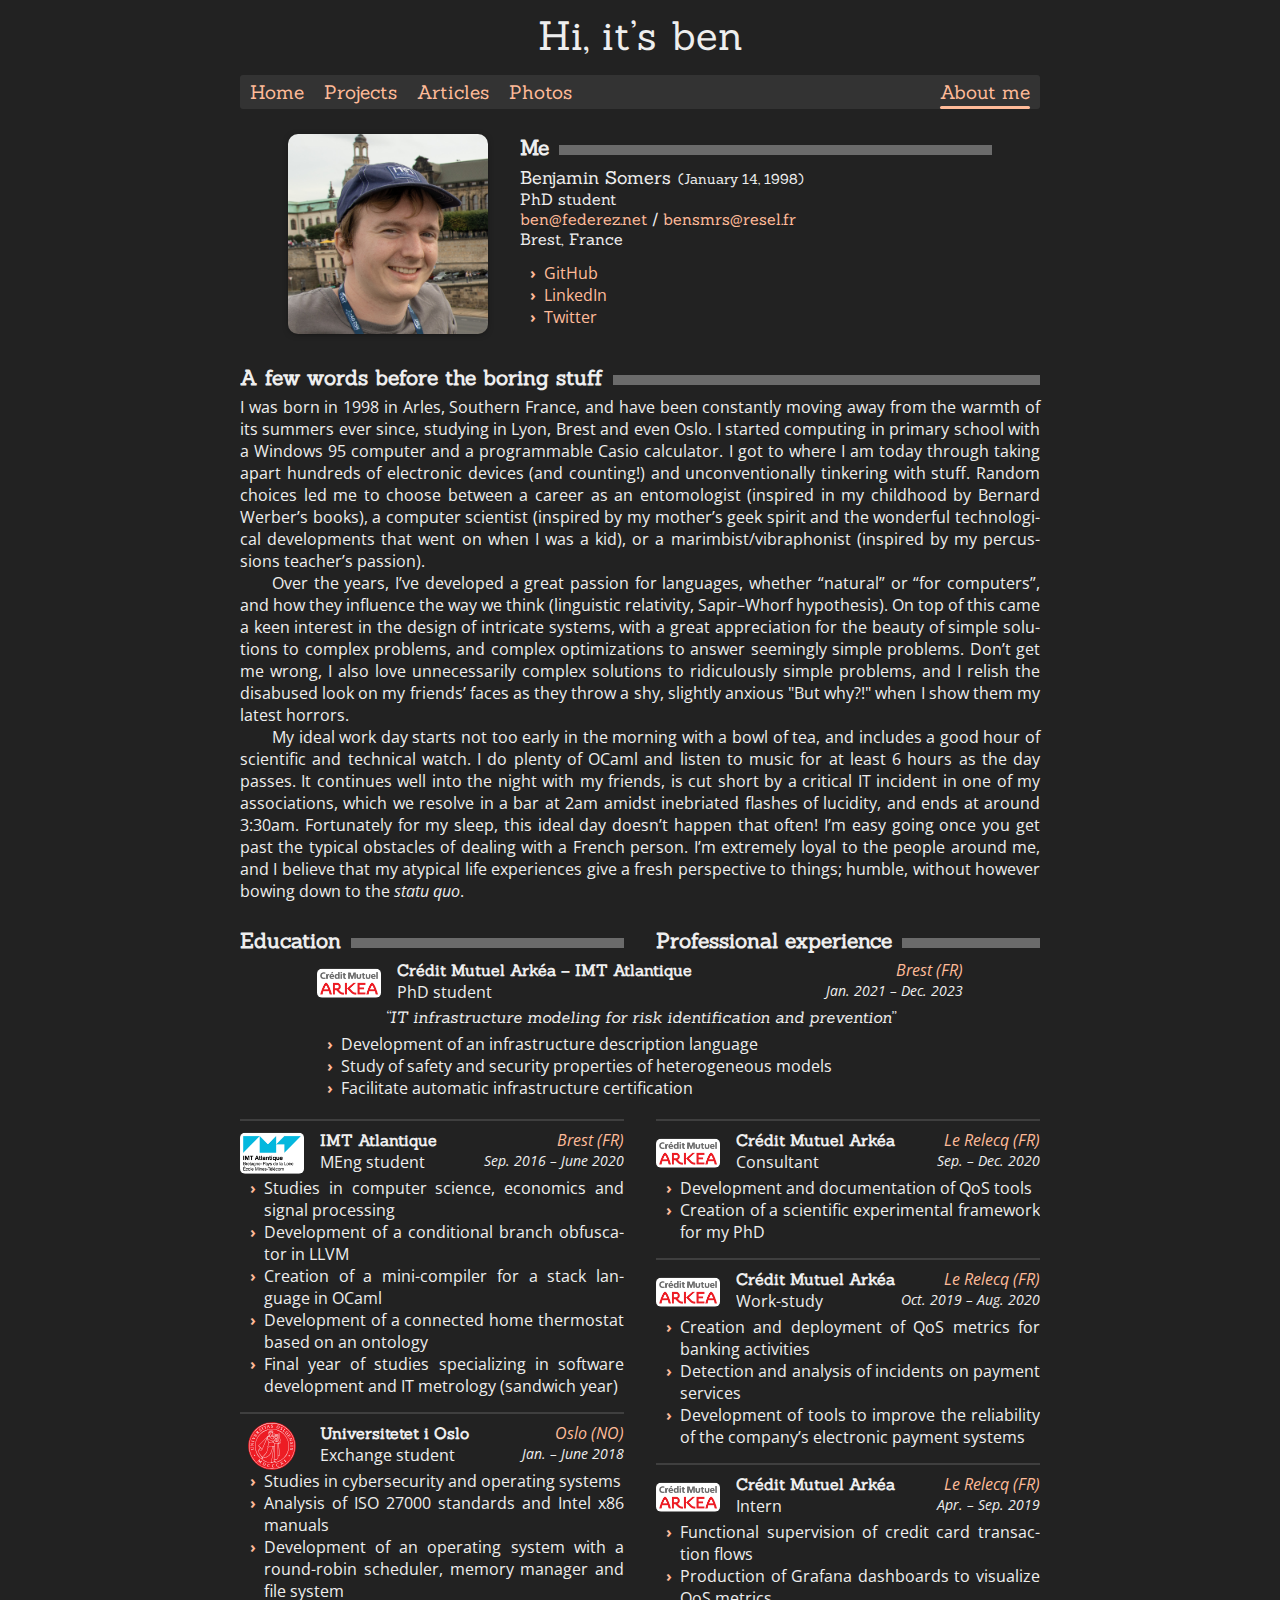
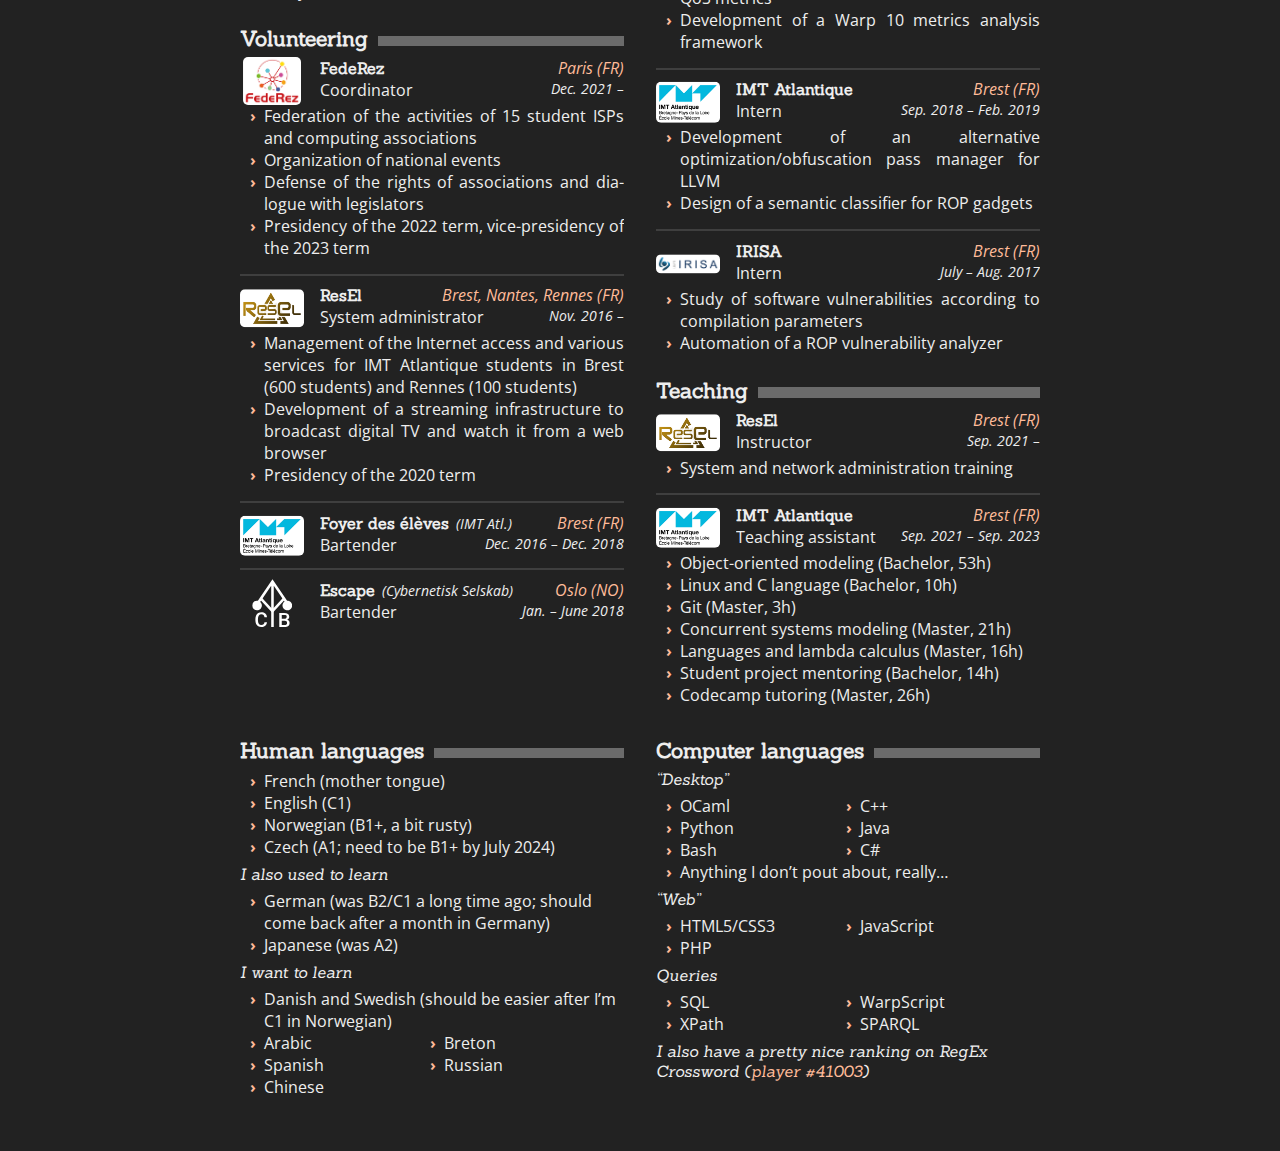
==== about.html @ 61d27380 "Initial commit" ====
<!doctype html>
<html lang="en">
<head>
<meta charset="UTF-8"><link rel="stylesheet" href="style.css">
<meta name="viewport" content="width=device-width, initial-scale=1.0, viewport-fit=cover">
</head>
<body tabindex="0">
<header class="morph-container" title="Hi, it’s Benjamin Somers">Hi, it’s <span class="morph"><span>b</span><span>B</span></span><span>en</span><span class="morph-appear"><span>jamin Somers</span></span></header>
<nav><a href="index.html">Home</a><div class="header-desc" id="header-desc-home"><div class="background"></div></div><a href="projects.html">Projects</a><div class="header-desc" id="header-desc-projects"><div class="background"><div id="header-desc-projects-background"></div><div id="header-desc-projects-background-2"></div></div><span class="seq-unblur"><span>Dark</span> <span>arts</span><span></span><span></span> <span>and</span> <span>crimes</span> <span>against</span> <span>common</span> <span>sense…</span></span></div><a href="articles.html">Articles</a><div class="header-desc" id="header-desc-articles"><div class="background"></div><span>Random </span><span class="blur">mostly-non-peer-reviewed</span><span> stuf</span><span class="kernminus">f</span></div><a href="photos.html">Photos</a><div class="header-desc" id="header-desc-photos"><div class="background"></div><span>I also like photography!</span><div></div><div></div><div></div></div><a class="current right">About me</a><div class="header-desc" id="header-desc-about"><svg height="50" class="curve curved-arrow" width="159"><path stroke-linecap="round" stroke-linejoin="round" d="M154.2,43c1.3-13.2-30.4-24.5-70.7-28.5s-62.8,1.1-80.2,3.1"></path><path stroke-linecap="round" stroke-linejoin="round" class="tip-1" d="M3.4,17.6l16.7,7.8"></path><path stroke-linecap="round" stroke-linejoin="round" class="tip-2" d="M3.4,17.5L17.5,5.3"></path></svg><svg width="90" height="59" class="curve curved-focus"><path class="b" d="m46.91,6.9C-13-5.41-3.61,47.56,24.41,53.75s69.18-3.21,62.05-28.49S41.66-1.23,23.3,7.16"></path></svg></div></nav>
<section class="me"><img src="photos/me.jpg"><div><h1>Me</h1><span class="name">Benjamin Somers</span><span class="dob">January 14, 1998</span><div>PhD student</div><span><a href="mailto:ben@federez.net">ben@federez.net</a> / <a href="mailto:bensmrs@resel.fr">bensmrs@resel.fr</a></span><div>Brest, France</div><ul><li><a href="https://github.com/bensmrs">GitHub</a></li><li><a href="https://www.linkedin.com/in/bensmrs/">LinkedIn</a></li><li><a href="https://twitter.com/ben_smrs">Twitter</a></li></ul></div></section>
<section><h1>A few words before the boring stuff</h1><p>I was born in 1998 in Arles, Southern France, and have been constantly moving away from the warmth of its summers ever since, studying in Lyon, Brest and even Oslo. I started computing in primary school with a Windows 95 computer and a programmable Casio calculator. I got to where I am today through taking apart hundreds of electronic devices (and counting!) and unconventionally tinkering with stuff. Random choices led me to choose between a career as an entomologist (inspired in my childhood by Bernard Werber’s books), a computer scientist (inspired by my mother’s geek spirit and the wonderful technological developments that went on when I was a kid), or a marimbist/vibraphonist (inspired by my percussions teacher’s passion).</p><p>Over the years, I’ve developed a great passion for languages, whether “natural” or “for computers”, and how they influence the way we think (linguistic relativity, Sapir–Whorf hypothesis). On top of this came a keen interest in the design of intricate systems, with a great appreciation for the beauty of simple solutions to complex problems, and complex optimizations to answer seemingly simple problems. Don’t get me wrong, I also love unnecessarily complex solutions to ridiculously simple problems, and I relish the disabused look on my friends’ faces as they throw a shy, slightly anxious "But why?!" when I show them my latest horrors.</p><p>My ideal work day starts not too early in the morning with a bowl of tea, and includes a good hour of scientific and technical watch. I do plenty of OCaml and listen to music for at least 6 hours as the day passes. It continues well into the night with my friends, is cut short by a critical IT incident in one of my associations, which we resolve in a bar at 2am amidst inebriated flashes of lucidity, and ends at around 3:30am. Fortunately for my sleep, this ideal day doesn’t happen that often! I’m easy going once you get past the typical obstacles of dealing with a French person. I’m extremely loyal to the people around me, and I believe that my atypical life experiences give a fresh perspective to things; humble, without however bowing down to the <i>statu quo</i>.</p></section>
<section class="split"><section><h1>Education</h1><div class="cvitem twocols" style="--height: 151px;--med-height: 140px;--small-height: 129px;"><img src="images/arkea.png"><div class="position"><span class="company">Crédit Mutuel Arkéa – IMT Atlantique</span><span class="title">PhD student</span></div><div class="situation"><span class="location mask">Brest (FR)</span><div class="period">Jan. 2021 – Dec. 2023</div></div><h3>“IT infrastructure modeling for risk identification and prevention”</h3><ul><li>Development of an infrastructure description language</li><li>Study of safety and security properties of heterogeneous models</li><li>Facilitate automatic infrastructure certification</li></ul></div><div class="cvitem"><img src="images/imt-atlantique.png"><div class="position"><span class="company">IMT Atlantique</span><span class="title">MEng student</span></div><div class="situation"><span class="location">Brest (FR)</span><div class="period">Sep. 2016 – June 2020</div></div><ul><li>Studies in computer science, economics and signal processing</li><li>Development of a conditional branch obfuscator in LLVM</li><li>Creation of a mini-compiler for a stack language in OCaml</li><li>Development of a connected home thermostat based on an ontology</li><li>Final year of studies specializing in software development and IT metrology (sandwich year)</li></ul></div><div class="cvitem"><img src="images/uio.svg"><div class="position"><span class="company">Universitetet i Oslo</span><span class="title">Exchange student</span></div><div class="situation"><span class="location">Oslo (NO)</span><div class="period">Jan. – June 2018</div></div><ul><li>Studies in cybersecurity and operating systems</li><li>Analysis of ISO&nbsp;27000 standards and Intel x86 manuals</li><li>Development of an operating system with a round-robin scheduler, memory manager and file system</li></ul></div></section><section class="right"><h1>Professional experience</h1><div style="--skip: 151px;--med-skip: 140px;--small-skip: 129px;" class="cvitem skip"></div><div class="cvitem"><img src="images/arkea.png"><div class="position"><span class="company">Crédit Mutuel Arkéa</span><span class="title">Consultant</span></div><div class="situation"><span class="location">Le Relecq (FR)</span><div class="period">Sep. – Dec. 2020</div></div><ul><li>Development and documentation of QoS tools</li><li>Creation of a scientific experimental framework for my PhD</li></ul></div><div class="cvitem"><img src="images/arkea.png"><div class="position"><span class="company">Crédit Mutuel Arkéa</span><span class="title">Work-study</span></div><div class="situation"><span class="location">Le Relecq (FR)</span><div class="period">Oct. 2019 – Aug. 2020</div></div><ul><li>Creation and deployment of QoS metrics for banking activities</li><li>Detection and analysis of incidents on payment services</li><li>Development of tools to improve the reliability of the company’s electronic payment systems</li></ul></div><div class="cvitem"><img src="images/arkea.png"><div class="position"><span class="company">Crédit Mutuel Arkéa</span><span class="title">Intern</span></div><div class="situation"><span class="location">Le Relecq (FR)</span><div class="period">Apr. – Sep. 2019</div></div><ul><li>Functional supervision of credit card transaction flows</li><li>Production of Grafana dashboards to visualize QoS metrics</li><li>Development of a Warp 10 metrics analysis framework</li></ul></div><div class="cvitem"><img src="images/imt-atlantique.png"><div class="position"><span class="company">IMT Atlantique</span><span class="title">Intern</span></div><div class="situation"><span class="location">Brest (FR)</span><div class="period">Sep. 2018 – Feb. 2019</div></div><ul><li>Development of an alternative optimization/obfuscation pass manager for LLVM</li><li>Design of a semantic classifier for ROP gadgets</li></ul></div><div class="cvitem"><img src="images/irisa.png"><div class="position"><span class="company">IRISA</span><span class="title">Intern</span></div><div class="situation"><span class="location">Brest (FR)</span><div class="period">July – Aug. 2017</div></div><ul><li>Study of software vulnerabilities according to compilation parameters</li><li>Automation of a ROP vulnerability analyzer</li></ul></div></section><section><h1>Volunteering</h1><div class="cvitem"><img src="images/federez.png"><div class="position"><span class="company">FedeRez</span><span class="title">Coordinator</span></div><div class="situation"><span class="location">Paris (FR)</span><div class="period">Dec. 2021 –</div></div><ul><li>Federation of the activities of 15 student ISPs and computing associations</li><li>Organization of national events</li><li>Defense of the rights of associations and dialogue with legislators</li><li>Presidency of the 2022 term, vice-presidency of the 2023 term</li></ul></div><div class="cvitem"><img src="images/resel.png"><div class="position"><span class="company">ResEl</span><span class="title">System administrator</span></div><div class="situation"><span class="location">Brest, Nantes, Rennes (FR)</span><div class="period">Nov. 2016 –</div></div><ul><li>Management of the Internet access and various services for IMT Atlantique students in Brest (600 students) and Rennes (100 students)</li><li>Development of a streaming infrastructure to broadcast digital TV and watch it from a web browser</li><li>Presidency of the 2020 term</li></ul></div><div class="cvitem"><img src="images/imt-atlantique.png"><div class="position"><span class="company">Foyer des élèves</span><span class="subcompany">IMT Atl.</span><span class="title">Bartender</span></div><div class="situation"><span class="location">Brest (FR)</span><div class="period">Dec. 2016 – Dec. 2018</div></div></div><div class="cvitem"><img src="images/cyb.svg"><div class="position"><span class="company">Escape</span><span class="subcompany">Cybernetisk Selskab</span><span class="title">Bartender</span></div><div class="situation"><span class="location">Oslo (NO)</span><div class="period">Jan. – June 2018</div></div></div></section><section class="right"><h1>Teaching</h1><div class="cvitem"><img src="images/resel.png"><div class="position"><span class="company">ResEl</span><span class="title">Instructor</span></div><div class="situation"><span class="location">Brest (FR)</span><div class="period">Sep. 2021 –</div></div><ul><li>System and network administration training</li></ul></div><div class="cvitem"><img src="images/imt-atlantique.png"><div class="position"><span class="company">IMT Atlantique</span><span class="title">Teaching assistant</span></div><div class="situation"><span class="location">Brest (FR)</span><div class="period">Sep. 2021 – Sep. 2023</div></div><ul><li>Object-oriented modeling (Bachelor, 53h)</li><li>Linux and C language (Bachelor, 10h)</li><li>Git (Master, 3h)</li><li>Concurrent systems modeling (Master, 21h)</li><li>Languages and lambda calculus (Master, 16h)</li><li>Student project mentoring (Bachelor, 14h)</li><li>Codecamp tutoring (Master, 26h)</li></ul></div></section></section>
<section class="split"><section><h1>Human languages</h1><ul><li>French (mother tongue)</li><li>English (C1)</li><li>Norwegian (B1+, a bit rusty)</li><li>Czech (A1; need to be B1+ by July 2024)</li></ul><h3>I also used to learn</h3><ul><li>German (was B2/C1 a long time ago; should come back after a month in Germany)</li><li>Japanese (was A2)</li></ul><h3>I want to learn</h3><ul><li>Danish and Swedish (should be easier after I’m C1 in Norwegian)</li><li class="half">Arabic</li><li class="half">Breton</li><li class="half">Spanish</li><li class="half">Russian</li><li class="half">Chinese</li></ul></section><section class="right"><h1>Computer languages</h1><h3>“Desktop”</h3><ul><li class="half">OCaml</li><li class="half">C++</li><li class="half">Python</li><li class="half">Java</li><li class="half">Bash</li><li class="half">C#</li><li>Anything I don’t pout about, really…</li></ul><h3>“Web”</h3><ul><li class="half">HTML5/CSS3</li><li class="half">JavaScript</li><li class="half">PHP</li></ul><h3>Queries</h3><ul><li class="half">SQL</li><li class="half">WarpScript</li><li class="half">XPath</li><li class="half">SPARQL</li></ul><h3>I also have a pretty nice ranking on RegEx Crossword (<a href="https://regexcrossword.com/players/41003">player #41003</a>)</h3></section></section>
<svg id="filters" height="0"><defs><filter id="morph"><feColorMatrix in="SourceGraphic" type="matrix" values="1 0 0 0 0 0 1 0 0 0 0 0 1 0 0 0 0 0 5 -2" /></filter><filter id="morph-2"><feColorMatrix in="SourceGraphic" type="matrix" values="1 0 0 0 0 0 1 0 0 0 0 0 1 0 0 0 0 0 4 -2.5" /></filter><filter id="displacement"><feTurbulence type="turbulence" baseFrequency="0.05" numOctaves="2" result="turbulence" seed="0" /><feDisplacementMap in2="turbulence" in="SourceGraphic" scale="50" xChannelSelector="R" yChannelSelector="G" /></filter><filter id="noise"><feTurbulence type="fractalNoise" baseFrequency=".5" numOctaves="5" stitchTiles="stitch" /></filter></defs></svg>
</body>
</html>
---- style.css ----
@import url('https://fonts.googleapis.com/css2?family=Concert+One&family=Courier+Prime&family=Josefin+Slab&family=Open+Sans:ital,wght@0,400;0,700;1,400&family=Sanchez:ital@0;1&display=swap');

body {
  background: #222;
  color: #eee;
  padding: 0;
  margin: 0;
  --link-color: #fb9;
  --hover-link-color: #fcb;
  --accent-1: #1e3244;
  --accent-2: #1b2b22;
  --accent-3: #2d2424;
  --px: 1px;
  --mono: Courier Prime;
  --sans: Open Sans;
  --serif: Sanchez;
  font-family: var(--sans);
}
header {
  font-family: var(--serif);
  font-size: 2.5rem;
  text-align: center;
  padding: 10px 0;
  height: 55px;
  overflow: hidden;
  position: relative;
  z-index: 2;
  animation: fix-z 0s 1s forwards;
  background: #222;
}
body > * {
  width: 800px;
  margin-left: calc(50% - 400px);
}
nav a {
  display: inline-block;
  font-size: 1.2rem;
  padding: 5px 10px;
  border-radius: 3px;
  transition: .2s ease;
  transition-property: background, box-shadow, color;
}
nav {
  background: #333;
  border-radius: 3px;
  font-family: var(--serif);
}
.right {
  float: right !important;
}
nav a:hover {
  background: #444;
  box-shadow: 0 2px 8px -4px #000;
  text-decoration: none;
}
.morph {
  position: relative;
  animation: .4s morph;
}
.morph > :not(:last-child) {
  position: absolute;
  text-align: right;
  width: 100%;
}
.morph > :not(:first-child) {
  opacity: 0;
  filter: blur(5px);
}
.morph-container .morph-appear {
  display: inline-block;
  max-width: 0px;
  white-space: nowrap;
  animation: .4s morph;
}
.morph-container:hover .morph {
  animation-name: remorph;
}
.morph-container:hover .morph > :first-child {
  opacity: 0;
  filter: blur(5px);
}
.morph-container * {
  transition: .4s linear;
  transition-property: filter, max-width, opacity;
}
.morph-container:hover .morph > :not(:first-child) {
  opacity: 1;
  filter: none;
}
.morph-container:hover .morph-appear > * {
  opacity: 1;
  filter: none;
}
.morph-container .morph-appear > * {
  opacity: 0;
  filter: blur(5px);
}
.morph-container:hover .morph-appear {
  max-width: 100%;
  animation-name: remorph;
}
nav a.current::after {
  content: "";
  width: calc(100% - 20px);
  height: 3px;
  background: var(--link-color);
  display: block;
  position: absolute;
  left: 10px;
  border-radius: 2px;
  bottom: 0;
  transition: all .2s ease;
}
nav a.current {
  position: relative;
  pointer-events: none;
}
nav a.current:hover::after {
  background: var(--hover-link-color);
}
nav .header-desc {
  position: absolute;
  height: 70px;
  width: 800px;
  background: #222;
  top: 0;
  opacity: 0;
  font-size: 1.4rem;
  text-align: center;
  transition: all .5s ease;
  pointer-events: none;
  line-height: 70px;
  overflow: hidden;
  padding: 0 15px;
  box-sizing: border-box;
}
nav a:hover + .header-desc {
  opacity: 1;
}
.seq-unblur {
  animation: 2s morph;
}
.seq-unblur > * {
  animation: unblur .6s ease forwards;
  filter: blur(8px);
}
.seq-unblur > :nth-child(2) {
  animation-delay: .2s;
}
.seq-unblur > :nth-child(3) {
  animation-delay: .4s;
}
.seq-unblur > :nth-child(4) {
  animation-delay: .6s;
}
.seq-unblur > :nth-child(5) {
  animation-delay: .8s;
}
.seq-unblur > :nth-child(6) {
  animation-delay: 1s;
}
.seq-unblur > :nth-child(7) {
  animation-delay: 1.2s;
}
.seq-unblur > :nth-child(8) {
  animation-delay: 1.4s;
}
.seq-unblur > :nth-child(9) {
  animation-delay: 1.6s;
}
.seq-unblur > :nth-child(10) {
  animation-delay: 1.8s;
}
.seq-unblur > :nth-child(11) {
  animation-delay: 2s;
}
.seq-unblur > :nth-child(12) {
  animation-delay: 2.2s;
}
.seq-unblur > :nth-child(13) {
  animation-delay: 2.4s;
}
.seq-unblur > :nth-child(14) {
  animation-delay: 2.6s;
}
.seq-unblur > :nth-child(15) {
  animation-delay: 2.8s;
}
.seq-unblur > :nth-child(16) {
  animation-delay: 3s;
}
nav a:not(:hover) + .header-desc * {
  animation: none;
  opacity: 0;
}
.background {
  height: 100%;
  width: 100%;
  position: absolute;
  left: 0;
}
#header-desc-projects > .background > * {
  height: 2000px;
  position: absolute;
}
#header-desc-projects-background {
  background: url(images/perlin.svg);
  animation: slide 30s linear infinite;
  width: 800px;
}
#header-desc-projects-background-2 {
  background: url(images/perlin-2.svg);
  animation: slide-2 25s linear infinite;
  width: 1100px;
  mix-blend-mode: color-dodge;
}
#header-desc-projects .background {
  opacity: .1;
  overflow: hidden;
  filter: url(#morph-2);
}
#header-desc-photos {
  font-family: Concert One;
  font-size: 2.2rem;
  color: #fff;
}
#header-desc-photos > .background {
  background: linear-gradient(45deg,#f57,#68f,#f57);
  width: 100%;
  height: 100%;
  display: block;
  position: absolute;
  mix-blend-mode: multiply;
}
#header-desc-photos > div:not(:first-child) {
  animation: blob 15s ease-in-out infinite alternate;
  position: absolute;
}
#header-desc-photos > div:nth-of-type(2) {
  background:#ff7945;
  width:80px;
  height:80px;
  top:-5px;
  left:230px;
  mix-blend-mode: plus-lighter;
  animation-duration: 20s;
}
#header-desc-photos > div:nth-of-type(3) {
  background:#8c0e52;
  width:80px;
  height:60px;
  top:8px;
  left:302px;
  mix-blend-mode: color;
}
#header-desc-photos > div:nth-of-type(4) {
  background:#ff9494;
  width:210px;
  height:100px;
  top:-11px;
  left:378px;
  mix-blend-mode: difference;
  animation-duration: 18s;
}
#header-desc-projects {
  transition-duration: 1s;
}
#header-desc-home {
  background: none;
}
#header-desc-home > .background {
  width: 30px;
  height: 160px;
  background: #ff006075;
  filter: url(#displacement);
  margin: -80px;
  transition: none;
  mix-blend-mode: multiply;
  opacity: 1;
}
nav a:hover + #header-desc-home > .background {
  width: 900px;
  transition: all 10s linear;
}
#header-desc-about {
  background: none;
}
.curve * {
  stroke-width: 5;
  stroke: var(--link-color);
  fill: none;
  stroke-dasharray: 400;
  stroke-dashoffset: 400;
  animation: draw-curve 1.5s ease-out forwards;
}
.curve .tip-1 {
  animation-delay: .5s;
}
.curve .tip-2 {
  animation-delay: .7s;
}
#header-desc-about .curved-arrow {
  position: absolute;
  top: 23px;
  right: 50px;
}
nav a:not(:hover) + #header-desc-about > curve {
  animation: none;
}
#header-desc-about .curved-focus {
  position: absolute;
  top: 8px;
  right: 288px;
}
#header-desc-about .curved-focus * {
  animation-delay: .95s;
}
h2 {
  font-size: 1.05rem;
  font-style: italic;
  padding-bottom: 2px;
}
section > aside {
  width: calc(29% - 1em);
  position: absolute;
  right: 0;
  border-left: 1px dashed #eee;
  padding: 1ex 0 1ex 1em;
  top: 50%;
  transform: translateY(-50%);
}
section {
  position: relative;
  margin-top: 25px;
  margin-bottom: 25px;
}
section > aside ~ * {
  width: calc(71% - 1em);
}
ul {
  margin: .7ex 0;
  padding: 0 0 0 1.5em;
  overflow: auto;
}
::marker {
  content: "›  ";
  margin-right: 21px;
  color: var(--link-color);
  font-weight: 700;
}
a {
  color: var(--link-color);
  text-decoration: none;
}
a:hover {
  color: var(--hover-link-color);
  text-decoration: underline;
}
p {
  margin: 0;
  hyphens: auto;
  -webkit-hyphens: auto;
  hyphenate-limit-lines: 2;
  -webkit-hyphenate-limit-lines: 2;
  hyphenate-limit-chars: 6 3 2;
  text-align: justify;
}
#header-desc-articles .background {
  filter: url(#noise);
  mix-blend-mode: multiply;
}
#header-desc-articles {
  font-family: Josefin Slab;
  font-size: 2rem;
  background: linear-gradient(to right, #fff2 1px, transparent 1px) center/20px, linear-gradient(to bottom, #fff2 1px, transparent 1px) center/auto 20px, #04435f;
}
#header-desc-articles > span {
  top: 3px;
  position: relative;
}
.kernminus {
  margin-left: -2px;
}
#header-desc-articles .blur {
  animation: blur 1s ease infinite alternate;
}
h1, h2, h3 {
  font-family: var(--serif);
  margin: 0;
}
h1 {
  font-size: 1.3rem;
  overflow: hidden;
  position: relative;
  margin-bottom: 5px;
  text-align: left;
}
h1::after {
  content: "";
  height: 1ex;
  width: 100%;
  background: #fff5;
  display: inline-block;
  position: absolute;
  bottom: 6px;
  margin-left: .5em;
}
body > section.wide {
  margin: 0;
  width: calc(1000 * var(--px));
  padding: calc(20 * var(--px)) calc(50% - 500 * var(--px));
}
.photo img {
  max-width: 100%;
  max-height: 100%;
}
.photo {
  margin: calc(5 * var(--px));
  border: calc(10 * var(--px)) solid #0004;
  box-sizing: border-box;
  display: inline-block;
  position: relative;
  --spx: calc(.5 * var(--px));
}
.photos {
  margin: 0px calc(-5 * var(--px));
  text-align: center;
  font-size: 0;
  overflow: auto;
}
.left {
  float: left;
}
.photos.layout-32o32-32 > *, .photos.layout-32-32o32 > * {
  height: calc(221 * var(--px));
}
.photos.layout-32o32-32 > :nth-child(2), .photos.layout-32-32o32 > :nth-child(1) {
  height: calc(452 * var(--px));
}
.photos.layout-23-11o32-23 > * {
  height: calc(505 * var(--px));
}
.photos.layout-23-11o32-23 > :nth-child(2) {
  height: calc(293 * var(--px));
  float: none;
}
.photos.layout-23-11o32-23 > :nth-child(4) {
  height: auto;
  width: calc(293 * var(--px));
  float: none;
}
.photos.layout-32-11 > *, .photos.layout-11-32 > * {
  height: calc(400 * var(--px));
}
.photos.layout-32-32 > * {
  height: calc(336 * var(--px));
}
.photos > :nth-child(1) {
  float: left;
}
.photos > :nth-child(2) {
  float: right;
}
.photos.layout-23-11o32-23 > :nth-child(3) {
  float: right;
}
.photos.layout-23-32o32 > :nth-child(1), .photos.layout-32o32-23 > :nth-child(2) {
  height: calc(706 * var(--px));
}
.photos.layout-23-32o32 > *, .photos.layout-32o32-23 > * {
  height: calc(348 * var(--px));
}
.photos.layout-23-32o32 > :nth-child(3) {
  float: right;
}
.photos.layout-12-23 > *, .photos.layout-23-12 > * {
  height: calc(291 * var(--px));
}
.photos.layout-11-32o32 > * {
  height: calc(282 * var(--px));
}
.photos.layout-11-32o32 > :nth-child(1) {
  height: calc(574 * var(--px));
}
.photos.layout-11-32o32 > :nth-child(3) {
  float: right;
}
.photos.layout-11o11-32 > *, .photos.layout-32-11o11 > * {
  height: calc(246 * var(--px));
}
.photos.layout-11o11-32 > :nth-child(2), .photos.layout-32-11o11 > :nth-child(1) {
  height: calc(502 * var(--px));
}
.photos.layout-11o11-32 > :nth-child(3) {
  float: left;
}
.photos.layout-32-11o11 > :nth-child(3) {
  float: right;
}
.photos.layout-32-23 > *, .photos.layout-23-32 > * {
  height: calc(458 * var(--px));
}
.photos.layout-32-32o32 > :nth-child(3) {
  float: right;
}
.accent-1 {
  background: var(--accent-1);
}
.accent-2 {
  background: var(--accent-2);
}
.accent-3 {
  background: var(--accent-3);
}
#defs {
  height: 0;
  display: block;
}
hr.wide {
  height: calc(100 * var(--px));
  margin: calc(-50 * var(--px)) 0 0 0;
  position: absolute;
  z-index: 1;
  border: 0;
  backdrop-filter: blur(calc(30 * var(--px)));
  -webkit-backdrop-filter: blur(calc(30 * var(--px)));
  width: 100%;
}
hr.wide::after {
  content: "";
  height: 10px;
  width: calc(1000 * var(--px));
  display: block;
  background: #fff7;
  top: calc(50 * var(--px) - 5px);
  left: calc(50% - 500 * var(--px));
  position: relative;
}
.eos-5d-mark-iv {
  background: url(images/eos-5d-mark-iv.svg) no-repeat;
  height: calc(76.55 * var(--spx));
  width: calc(134.33 * var(--spx));
}
section.showcase > .ef-50-14, footer.ef-50-14::after {
  background: url(images/ef-50-14.svg) no-repeat;
  height: calc(52.4 * var(--spx));
  width: calc(63 * var(--spx));
}
section.showcase > .ef-80-200-28, footer.ef-80-200-28::after {
  background: url(images/ef-80-200-28.svg) no-repeat;
  height: calc(166.9 * var(--spx));
  width: calc(73.2 * var(--spx));
}
section.showcase > .ef-100-28, footer.ef-100-28::after {
  background: url(images/ef-100-28.svg) no-repeat;
  height: calc(111.8 * var(--spx));
  width: calc(66.4 * var(--spx));
}
section.showcase > .ef-24-70-28, footer.ef-24-70-28::after {
  background: url(images/ef-24-70-28.svg) no-repeat;
  height: calc(102.8 * var(--spx));
  width: calc(76.2 * var(--spx));
}
section.showcase > .ef-11-24-40, footer.ef-11-24-40::after {
  background: url(images/ef-11-24-40.svg) no-repeat;
  height: calc(120 * var(--spx));
  width: calc(93.4 * var(--spx));
}
section.showcase > .ef-500-40, footer.ef-500-40::after {
  background: url(images/ef-500-40.svg) no-repeat;
  height: calc(342.8 * var(--spx));
  width: calc(125.2 * var(--spx));
}
section.showcase > .ef-2x, footer.ef-2x::before {
  background: url(images/ef-2x.svg) no-repeat;
  height: calc(57 * var(--spx));
  width: calc(62.4 * var(--spx));
}
section.showcase > span {
  display: inline-block;
  position: relative;
}
section.showcase > .ef-24-70-28 {
  margin-left: calc(-4 * var(--spx));
}
section.showcase > .ef-80-200-28 {
  margin-left: calc(-1 * var(--spx));
}
section.showcase > .ef-500-40 {
  margin-left: calc(-16 * var(--spx));
}
section.showcase > .ef-2x {
  margin-left: calc(-31 * var(--spx));
}
section.showcase {
  text-align: center;
  --spx: 1px;
}
section.showcase > span:not(:last-child) {
  margin-right: 16px;
}
.eos-5d-mark-iv::after {
  content: "Canon EOS 5D Mark IV";
  margin-top: 4px;
}
section.showcase > span::after {
  font-size: .6rem;
  position: absolute;
  left: 5%;
  text-shadow: 0 1px 2px #0008;
  width: 90%;
  top: 50%;
  transform: translateY(-50%);
}
section.showcase .ef-50-14::after {
  content: "Canon EF 50mm ƒ/1.4 USM";
  width: 80%;
  left: 10%;
}
.ef-24-70-28::after {
  content: "Canon EF 24–70mm ƒ/2.8 L II USM";
}
.ef-100-28::after {
  content: "Canon Macro EF 100mm ƒ/2.8 L USM";
}
section.showcase .ef-11-24-40::after {
  content: "Canon EF 11–24mm ƒ/4 L USM";
  width: 60%;
  left: 20%;
}
.ef-80-200-28::after {
  content: "Canon EF 80–200mm ƒ/2.8 L USM";
}
section.showcase .ef-500-40::after {
  content: "Canon EF 500mm ƒ/4 L IS USM";
  width: 60%;
  left: 20%;
}
.ef-2x::after {
  content: "Canon Extender EF 2× III";
}
section.showcase > p {
  width: 55%;
  position: absolute;
  top: 80px;
}
.photo > .about {
  height: 100%;
  width: 100%;
  position: absolute;
  top: 0;
  transition: all .5s ease;
  font-size: .9rem;
  text-shadow: 0 1px 3px #0006;
}
.photo:hover > .about {
  background: #0006;
  backdrop-filter: blur(10px);
  -webkit-backdrop-filter: blur(10px);
}
.photo > .about > footer {
  transform: rotate(90deg);
  position: absolute;
  bottom: calc(30 * var(--px));
  left: 0px;
  --extender-shift: 0px;
  --extender: 0;
  z-index: 1;
}
.photo > .about > footer::before, .photo > .about > footer::after {
  content: "";
  display: block;
  position: absolute;
  transition: all .5s ease;
}
.photo:hover > .about > footer::before {
  margin-top: calc(-10 * var(--px));
}
.photo:hover > .about > footer::after {
  margin-top: calc(-10 * var(--px) - 10 * var(--px) * var(--extender));
}
.photo > .about > footer.ef-50-14::after {
  top: calc(-23.5 * var(--px) - var(--extender-shift));
  left: 10.6px;
}
.photo > .about > footer.ef-80-200-28::after {
  top: calc(-80.7 * var(--px) - var(--extender-shift));
  left: 8.1px;
}
.photo > .about > footer.ef-24-70-28::after {
  top: calc(-48.7 * var(--px) - var(--extender-shift));
  left: 7.3px;
}
.photo > .about > footer.ef-100-28::after {
  top: calc(-53 * var(--px) - var(--extender-shift));
  left: 9.7px;
}
.photo > .about > footer.ef-11-24-40::after {
  top: calc(-57.3 * var(--px) - var(--extender-shift));
  left: calc(3 * var(--px));
}
.photo > .about > footer.ef-500-40::after {
  top: calc(-168.7 * var(--px) - var(--extender-shift));
  left: calc(-5 * var(--px));
}
.photo > .about > footer.ef-2x {
  --extender-shift: calc(22 * var(--px));
  --extender: 1;
}
.photo > .about > footer.ef-2x::before {
  top: calc(-21.4 * var(--px));
  left: calc(10.7 * var(--px));
}
.photo > .about > .date {
  position: absolute;
  left: calc(6 * var(--px));
  top: calc(4 * var(--px));
}
.photo > .about > .location {
  position: absolute;
  right: calc(6 * var(--px));
  top: calc(4 * var(--px));
}
.photo > .about > * {
  opacity: 0;
  transition: all .5s ease;
}
.photo:hover > .about > * {
  opacity: 1;
}
.photo > .about > .description {
  width: 85%;
  position: absolute;
  left: 7.5%;
  top: calc(50% - 41 * var(--px));
  transform: translateY(-50%);
  font-size: 1.05em;
  font-style: italic;
  font-family: var(--serif);
  text-align: center;
}
.photo > .about > a.download {
  width: calc(50 * var(--px));
  height: calc(50 * var(--px));
  display: block;
  position: absolute;
  right: calc(30 * var(--px));
  bottom: calc(30 * var(--px));
  background: #fff3;
  border-radius: calc(25 * var(--px));
  box-shadow: 0 1px 5px -3px #000;
  z-index: 1;
}
.photo > .about > a.download::before {
  content: "";
  width: calc(4 * var(--px));
  height: calc(18 * var(--px));
  display: block;
  background: #fff;
  top: calc(14 * var(--px));
  left: calc(23 * var(--px));
  position: relative;
}
.photo > .about > a.download::after {
  content: "";
  width: calc(10 * var(--px));
  height: calc(10 * var(--px));
  display: block;
  border-right: calc(4 * var(--px)) solid #fff;
  border-bottom: calc(4 * var(--px)) solid #fff;
  top: calc(3 * var(--px));
  left: calc(18 * var(--px));
  position: relative;
  transform: rotate(45deg);
}
.photo > .about > a.download:hover {
  background: #fff4;
}
.photo > .about > a.download.narrow {
  right: calc(10 * var(--px));
}
.photo > .about.narrow > .location {
  top: calc(20 * var(--px));
  left: calc(6 * var(--px));
  right: auto;
}
.photo > .about > footer.narrow {
  transform: rotate(90deg) scale(.5);
}
.photo:hover > .about::before {
  content: "";
  display: block;
  width: 100%;
  height: calc(28 * var(--px));
  background: #0001;
  box-shadow: inset 0 -2px 8px -5px #000;
}
.photo:hover > .about::after {
  content: "";
  display: block;
  width: 100%;
  height: calc(110 * var(--px));
  background: #0001;
  box-shadow: inset 0 2px 8px -5px #000;
  bottom: 0;
  position: absolute;
}
.photo:hover > .about.narrow::before {
  height: calc(45 * var(--px));
}
.photo > .about.narrow > .description {
  top: calc(50% - 33 * var(--px));
}
.sup {
  font-size: .8em;
  top: -.9ex;
  position: relative;
}
a.category {
  padding: 5px 8px;
  border-radius: 4px;
  margin: 3px;
  display: inline-block;
  border: 1px solid #fff3;
  color: #eee;
  transition: all .2s ease;
}
a.category:hover {
  text-decoration: none;
  border-color: #fff6;
  box-shadow: inset 0 0 0 20px #fff1;
}
p:not(:first-of-type) {
  text-indent: 2em;
}
p.categories {
  padding-top: 2ex;
  text-align: center;
  text-indent: 0;
}
a.website {
  font-family: var(--mono);
  margin-left: 1em;
  line-height: 1.5em;
  float: left;
}
.project h2 {
  float: left;
}
.project aside {
  width: calc(30% - 1em);
  position: absolute;
  right: 0;
  top: 50%;
  transform: translateY(-50%);
}
.project > aside ~ .content {
  width: calc(70% - 1em);
}
.project > aside > img {
  max-width: 100%;
  max-height: 100%;
}
a.github::before {
  content: "GitHub › ";
  font-family: var(--sans);
  font-size: .75rem;
}
.project > .content > p {
  display: block;
  width: 100%;
  overflow: auto;
}
.project {
  padding-left: 1.2em;
  position: relative;
  margin: 1.4em 0;
}
.project::before {
  content: "";
  background: radial-gradient(.6em at -.35em 50%, #fff0 .425em, #fff .475em .525em, #fff0 .575em) .2em 0/.45em 1.3em, radial-gradient(.6em at .85em 50%, #fff0 .425em, #fff .475em .525em, #fff0 .575em) .25em .625em/.45em 1.3em;
  height: 100%;
  width: .9em;
  display: block;
  position: absolute;
  left: -.1em;
}
.grade > span {
  margin-left: .5em;
  font-weight: 700;
}
.grade > span.A {
  color: #79f200;
}
.grade > span.B {
  color: #ffe40b;
}
.grade > span.C {
  color: #ff8e56;
}
.content > .grades > .grade {
  margin: 1em;
}
.content > .grades {
  text-align: center;
}
.mono, code {
  font-family: var(--mono);
}
a.and.website {
  margin-left: .5em;
}
a.and.website::before {
  content: "› ";
  font-family: var(--sans);
  font-size: .75rem;
}
p.todo {
  text-align: center;
  font-style: italic;
}
.home-project {
  width: 31%;
  height: 110px;
  display: inline-block;
  border-radius: 10px;
  background: #fff1;
  padding: .5em 1em 1em 1em;
  box-sizing: border-box;
  box-shadow: 0 1px 6px -4px #000;
  color: #eee;
  vertical-align: middle;
  margin: 1.1666%;
  transition: all .2s ease;
}
.home-project > h2 {
  text-align: center;
  border-bottom: 1px solid #fff2;
  margin-bottom: .5em;
}
.home-project > p {
  font-size: .85rem;
}
a.home-project:hover {
  color: inherit;
  text-decoration: inherit;
}
.home-project:hover {
  transform: scale(1.03);
}
section.split > section {
  width: calc(50% - 1em);
  margin: 2ex 1em 0 0;
  float: left;
}
section.split {
  overflow: auto;
  margin-top: -2ex;
}
h3 {
  font-style: italic;
  font-weight: 400;
  font-size: 1em;
}
li.half {
  width: 50%;
  float: left;
}
section.me > img {
  width: 200px;
  border-radius: 10px;
  box-shadow: 0 1px 8px -4px #000;
}
.me > div {
  width: calc(100% - 200px - 8em);
  display: inline-block;
  position: absolute;
  font-family: var(--serif);
  margin-left: 2em;
}
.me > div > .name {
  font-size: 1.1rem;
}
.me > div > .dob {
  font-size: .9rem;
  margin-left: .5em;
}
.me > div > .dob::before {
  content: "(";
}
.me > div > .dob::after {
  content: ")";
}
.me > div > ul {
  margin-top: 1.5ex;
  font-family: var(--sans);
}
section.me {
  padding: 0 3em;
  box-sizing: border-box;
}
.cvitem > .position > .company {
  font-weight: bold;
  font-family: var(--serif);
  white-space: nowrap;
}
.twocols {
  width: calc(160% + 2em);
  left: 20%;
  height: var(--height);
}
.cvitem > .situation > .location {
  color: var(--link-color);
  font-style: italic;
}
.cvitem > .position > .title {
  display: block;
}
.cvitem > .situation > .period {
  font-style: italic;
  font-size: .9em;
}
.cvitem > img {
  max-width: 4em;
  border-radius: 5px;
  float: left;
  transform: translate(-50%, -50%);
  position: absolute;
  left: 2em;
  top: calc(var(--top-height) / 2);
  max-height: var(--top-height);
}
.cvitem:not(:first-of-type) > img {
  margin-top: 1ex;
}
.cvitem > .situation {
  text-align: right;
  height: 48px;
  position: absolute;
  right: 0;
}
.cvitem > .position {
  width: calc(100% - 5em);
  height: 48px;
  margin-left: 5em;
  float: left;
  overflow: hidden;
}
.cvitem {
  position: relative;
  overflow: auto;
  --top-height: 48px;
}
.cvitem:not(:first-of-type) {
  margin-top: 1ex;
  border-top: 2px solid #fff2;
  padding-top: 1ex;
}
.cvitem > h3 {
  text-align: center;
}
.cvitem > ul {
  hyphens: auto;
  -webkit-hyphens: auto;
  hyphenate-limit-lines: 2;
  -webkit-hyphenate-limit-lines: 2;
  hyphenate-limit-chars: 6 3 2;
  text-align: justify;
}
.cvitem > .position > .subcompany {
  font-size: .9em;
  font-style: italic;
  margin-left: .5em;
}
.cvitem > .position > .subcompany::before {
  content: "(";
}
.cvitem > .position > .subcompany::after {
  content: ")";
}
section.split > section.right {
  margin-left: 1em;
  margin-right: 0;
}
.cvitem.skip {
  height: var(--skip);
}
.cvitem > .situation > .location.mask::before {
  content: " ";
  width: 2em;
  display: inline-block;
}
@keyframes blob {
  0% { border-radius: 35% 65% 61% 39% / 54% 67% 33% 46%; }
  10% { border-radius: 60% 40% 49% 51% / 69% 50% 50% 31%; }
  20% { border-radius: 48% 52% 32% 68% / 38% 40% 60% 62%; }
  30% { border-radius: 68% 32% 53% 47% / 37% 65% 35% 63%; }
  40% { border-radius: 63% 37% 56% 44% / 32% 36% 64% 68%; }
  50% { border-radius: 45% 55% 68% 32% / 58% 30% 70% 42%; }
  60% { border-radius: 36% 64% 40% 60% / 70% 50% 50% 30%; }
  70% { border-radius: 41% 59% 60% 40% / 74% 62% 38% 26%; }
  80% { border-radius: 53% 47% 37% 63% / 42% 40% 60% 68%; }
  90% { border-radius: 35% 65% 55% 45% / 39% 50% 50% 61%; }
  100% { border-radius: 66% 34% 33% 67% / 50% 62% 38% 50%; }
}
@keyframes morph {
  0% { filter: url(#morph); }
  100% { filter: url(#morph); }
}
@keyframes remorph {
  0% { filter: url(#morph); }
  100% { filter: url(#morph); }
}
@keyframes unblur {
  100% { filter: none; }
}
@keyframes appear {
  0% {
    opacity: 0;
  }
  50% {
    opacity: 1;
  }
  100% {
    filter: none;
  }
}
@keyframes fix-z {
  100% { z-index: initial; }
}
@keyframes slide {
  0% { background-position-y: 0; }
  100% { background-position-y: -2000px; }
}
@keyframes slide-2 {
  0% { background-position: 0 0; }
  100% { background-position: 300px -2000px; }
}
@keyframes draw-curve {
  100% { stroke-dashoffset: 0; }
}
@keyframes blur {
  0% { filter: none; }
  100% { filter: blur(1px); }
}
@media screen and (max-width: 1100px) {
  body {
    --px: .9px;
  }
  .photo > .about {
    font-size: .81rem;
  }
}
@media screen and (max-width: 950px) {
  body {
    --px: .8px;
  }
  .photo > .about {
    font-size: .72rem;
  }
}
@media screen and (max-width: 830px) {
  body {
    --px: .7px;
  }
  body > * {
    width: 700px;
    margin-left: calc(50% - 350px);
  }
  .photo > .about {
    font-size: .63rem;
  }
  section.showcase > span:not(:last-child) {
    margin-right: 8px;
  }
  section.showcase > p {
    width: 60%;
  }
  nav .header-desc {
    width: 700px;
  }
  #header-desc-photos > div:nth-of-type(2) {
    left:180px;
  }
  #header-desc-photos > div:nth-of-type(3) {
    left:252px;
  }
  #header-desc-photos > div:nth-of-type(4) {
    left:328px;
  }
  #header-desc-about .curved-focus {
    right: 238px;
  }
  .home-project > p {
    font-size: .8rem;
  }
  .cvitem.skip {
    height: var(--med-skip);
  }
  .twocols {
    height: var(--med-height);
  }
  section.split {
    font-size: .9em;
  }
  .cvitem {
    --top-height: 40px;
  }
}
@media screen and (max-width: 720px) {
  body {
    --px: .6px;
  }
  body > * {
    width: 600px;
    margin-left: calc(50% - 300px);
  }
  .photo > .about {
    font-size: .8rem;
  }
  .photo > .about > .date, .photo > .about > .location {
    display: none;
  }
  .photo:hover > .about::before, .photo:hover > .about::after {
    display: none;
  }
  .photo > .about > .description, .photo > .about.narrow > .description {
    top: calc(50% - 22px);
  }
  .photo > .about > .description {
    width: 90%;
    left: 5%;
  }
  section.showcase {
    --spx: .85px;
  }
  section.showcase > span:not(:last-child) {
    margin-right: 7px;
  }
  section.showcase > span::after {
    font-size: .55rem;
  }
  section.showcase > p {
    top: 50px;
  }
  nav .header-desc {
    width: 600px;
  }
  #header-desc-photos > div:nth-of-type(2) {
    left:130px;
  }
  #header-desc-photos > div:nth-of-type(3) {
    left:202px;
  }
  #header-desc-photos > div:nth-of-type(4) {
    left:278px;
  }
  #header-desc-about .curved-focus {
    right: 188px;
  }
  #header-desc-about .curved-focus * {
    animation-delay: .3s;
  }
  #header-desc-about .curved-arrow {
    display: none;
  }
  section > aside {
    width: 100%;
    border: 0;
    border-top: 1px dashed #eee;
    top: auto;
    height: 80px;
    bottom: -100px;
    padding: 1ex 0 0 0;
    transform: none;
  }
  section > aside ~ * {
    width: 100%;
    margin-bottom: 100px;
  }
  section > aside ul {
    position: absolute;
    padding: 0;
    display: block;
    text-align: center;
    transform: translateX(calc(300px - 50%));
    list-style-position: inside;
  }
  section > aside li {
    float: left;
  }
  section > aside li:not(:last-child) {
    margin-right: 30px;
  }
  .home-project {
    height: 125px;
  }
  .cvitem.skip {
    height: var(--small-skip);
  }
  .twocols {
    height: var(--small-height);
  }
  section.split {
    font-size: .81em;
  }
  .me > div > .dob {
    font-size: .8rem;
  }
}
@media screen and (max-width: 620px) {
  body {
    --px: .5px;
  }
  body > * {
    width: 500px;
    margin-left: calc(50% - 250px);
  }
  .photo > .about {
    font-size: .65rem;
  }
  .photo > .about > .description, .photo > .about.narrow > .description {
    top: calc(50% - 18px);
  }
  section.showcase {
    --spx: .73px;
  }
  section.showcase > span:not(:last-child) {
    margin-right: 4px;
  }
  section.showcase > span::after {
    font-size: .45rem;
  }
  section.showcase > p {
    width: 70%;
    top: 30px;
  }
  nav .header-desc {
    width: 500px;
  }
  nav .header-desc {
    font-size: 1.3rem;
  }
  #header-desc-photos > div:nth-of-type(2) {
    left:80px;
  }
  #header-desc-photos > div:nth-of-type(3) {
    left:152px;
  }
  #header-desc-photos > div:nth-of-type(4) {
    left:228px;
  }
  #header-desc-about .curved-focus {
    right: 144px;
    top: 6px;
  }
  #header-desc-articles {
    font-size: 1.75rem;
  }
  header {
    font-size: 2.3rem;
  }
  section > aside ul {
    transform: translateX(calc(250px - 50%));
  }
  .project > aside ~ .content > .grades > .grade {
    display: block;
    margin: 0 0 0 1em;
    text-align: left;
  }
  .home-project {
    width: 47%;
    margin: 1.5%;
    height: 110px;
  }
  section.split > section {
    margin: 2ex 0 0 0;
    width: 100%;
  }
  .cvitem.skip {
    height: 0;
  }
  .cvitem.skip + .cvitem {
    border-top: 0;
    margin-top: 0;
  }
  section.split {
    font-size: .9em;
  }
  .twocols {
    width: 100%;
    left: 0;
    height: auto;
  }
  .me > div > .dob {
    display: block;
  }
  .me > div > ul > li {
    float: left;
  }
  .me > div > ul > li:not(:last-child) {
    margin-right: 1em;
  }
  .me > div > ul {
    padding: 0;
    margin-top: .5ex;
    list-style-position: inside;
    font-size: .9em;
  }
  section.me > div > h1 {
    margin-bottom: 1px;
  }
  section.me {
    padding: 0 2em;
  }
  section.me > div {
    width: calc(100% - 200px - 6em);
  }
}
@media screen and (max-width: 520px) {
  body {
    --px: .4px;
  }
  body > * {
    width: 400px;
    margin-left: calc(50% - 200px);
  }
  nav a {
    font-size: 1rem;
  }
  .photo > .about {
    font-size: .7rem;
  }
  .photo > .about > footer {
    display: none;
  }
  .photo > .about > .description, .photo > .about.narrow > .description {
    top: calc(50% - 6px);
  }
  .photo > .about > a.download, .photo > .about > a.download.narrow {
    right: calc(20 * var(--px));
    bottom: calc(13 * var(--px));
  }
  section.showcase {
    --spx: .58px;
  }
  section.showcase > span:not(:last-child) {
    margin-right: 3px;
  }
  section.showcase > span::after {
    font-size: .35rem;
  }
  section.showcase > span {
    margin-top: 60px;
  }
  nav .header-desc {
    width: 400px;
  }
  #header-desc-projects {
    font-size: 1.4rem;
    line-height: 25px;
  }
  #header-desc-projects > .seq-unblur {
    position: relative;
    top: 10px;
  }
  #header-desc-photos > div:nth-of-type(2) {
    left:30px;
  }
  #header-desc-photos > div:nth-of-type(3) {
    left:102px;
  }
  #header-desc-photos > div:nth-of-type(4) {
    left:178px;
  }
  #header-desc-about .curved-focus {
    right: 101px;
    top: 10px;
  }
  header {
    font-size: 2rem;
    line-height: 3.5rem;
  }
  #header-desc-articles {
    font-size: 1.6rem;
    line-height: 25px;
  }
  section > aside ul {
    transform: translateX(calc(200px - 50%));
  }
  #header-desc-articles > span {
    top: 13px;
  }
  .project > aside > img {
    display: none;
  }
  .project > aside ~ .content {
    width: 100%;
  }
  .content > .grades > .grade {
    display: block;
    margin: 0 0 0 1em;
    text-align: left;
  }
  .home-project {
    height: 125px;
  }
  section.split {
    font-size: .85em;
  }
  section.me {
    padding: 0 1em;
  }
  section.me > img {
    width: 150px;
  }
  section.me > div {
    width: calc(100% - 150px - 4em);
  }
  .me > div > ul {
    position: absolute;
    left: calc(50% - 75px - 1em);
    text-align: center;
    transform: translateX(-50%);
    display: block;
    width: max-content;
  }
}
@media screen and (max-width: 420px) {
  body {
    --px: .3px;
  }
  body > * {
    width: 300px;
    margin-left: calc(50% - 150px);
  }
  nav a {
    font-size: .85rem;
    padding: 5px 5px;
  }
  .photo > .about {
    font-size: .5rem;
  }
  section.showcase {
    --spx: .45px;
  }
  section.showcase > span:not(:last-child) {
    margin-right: 3px;
  }
  section.showcase > span::after {
    font-size: 0;
  }
  section.showcase > span {
    margin-top: -15px;
  }
  section.showcase > p {
    width: 100%;
    position: initial;
  }
  section.showcase > .ef-2x {
    left: 0;
    position: absolute;
    margin-left: 12px;
    margin-top: 70px;
  }
  nav .header-desc {
    width: 300px;
  }
  nav .header-desc {
    font-size: .8rem;
  }
  #header-desc-photos {
    padding: 0;
    font-size: 1.7rem;
  }
  #header-desc-photos > div:nth-of-type(2) {
    width: 60px;
    height: 60px;
    top: 7px;
    left: 20px;
  }
  #header-desc-photos > div:nth-of-type(3) {
    width: 60px;
    height: 45px;
    top: 15px;
    left: 74px;
  }
  #header-desc-photos > div:nth-of-type(4) {
    width: 158px;
    height: 75px;
    top: 3px;
    left: 134px;
  }
  #header-desc-about .curved-focus {
    right: 52px;
  }
  section > aside ul {
    transform: translateX(calc(150px - 50%));
  }
  header {
    pointer-events: none;
  }
  .home-project {
    width: 100%;
    margin: 2% 0;
    height: auto;
  }
  .cvitem > .situation > .location.mask {
    background: linear-gradient(to right, #2220, #222 1.75em);
  }
  section.me > img {
    display: block;
    margin-left: calc(50% - 75px);
  }
  section.me > div {
    width: 100%;
    margin-left: 0;
    position: relative;
    margin-top: 2ex;
    font-size: .9rem;
    padding-bottom: 2ex;
  }
  .me > div > .dob {
    display: inline;
  }
  .me > div > ul {
    left: 50%;
  }
}
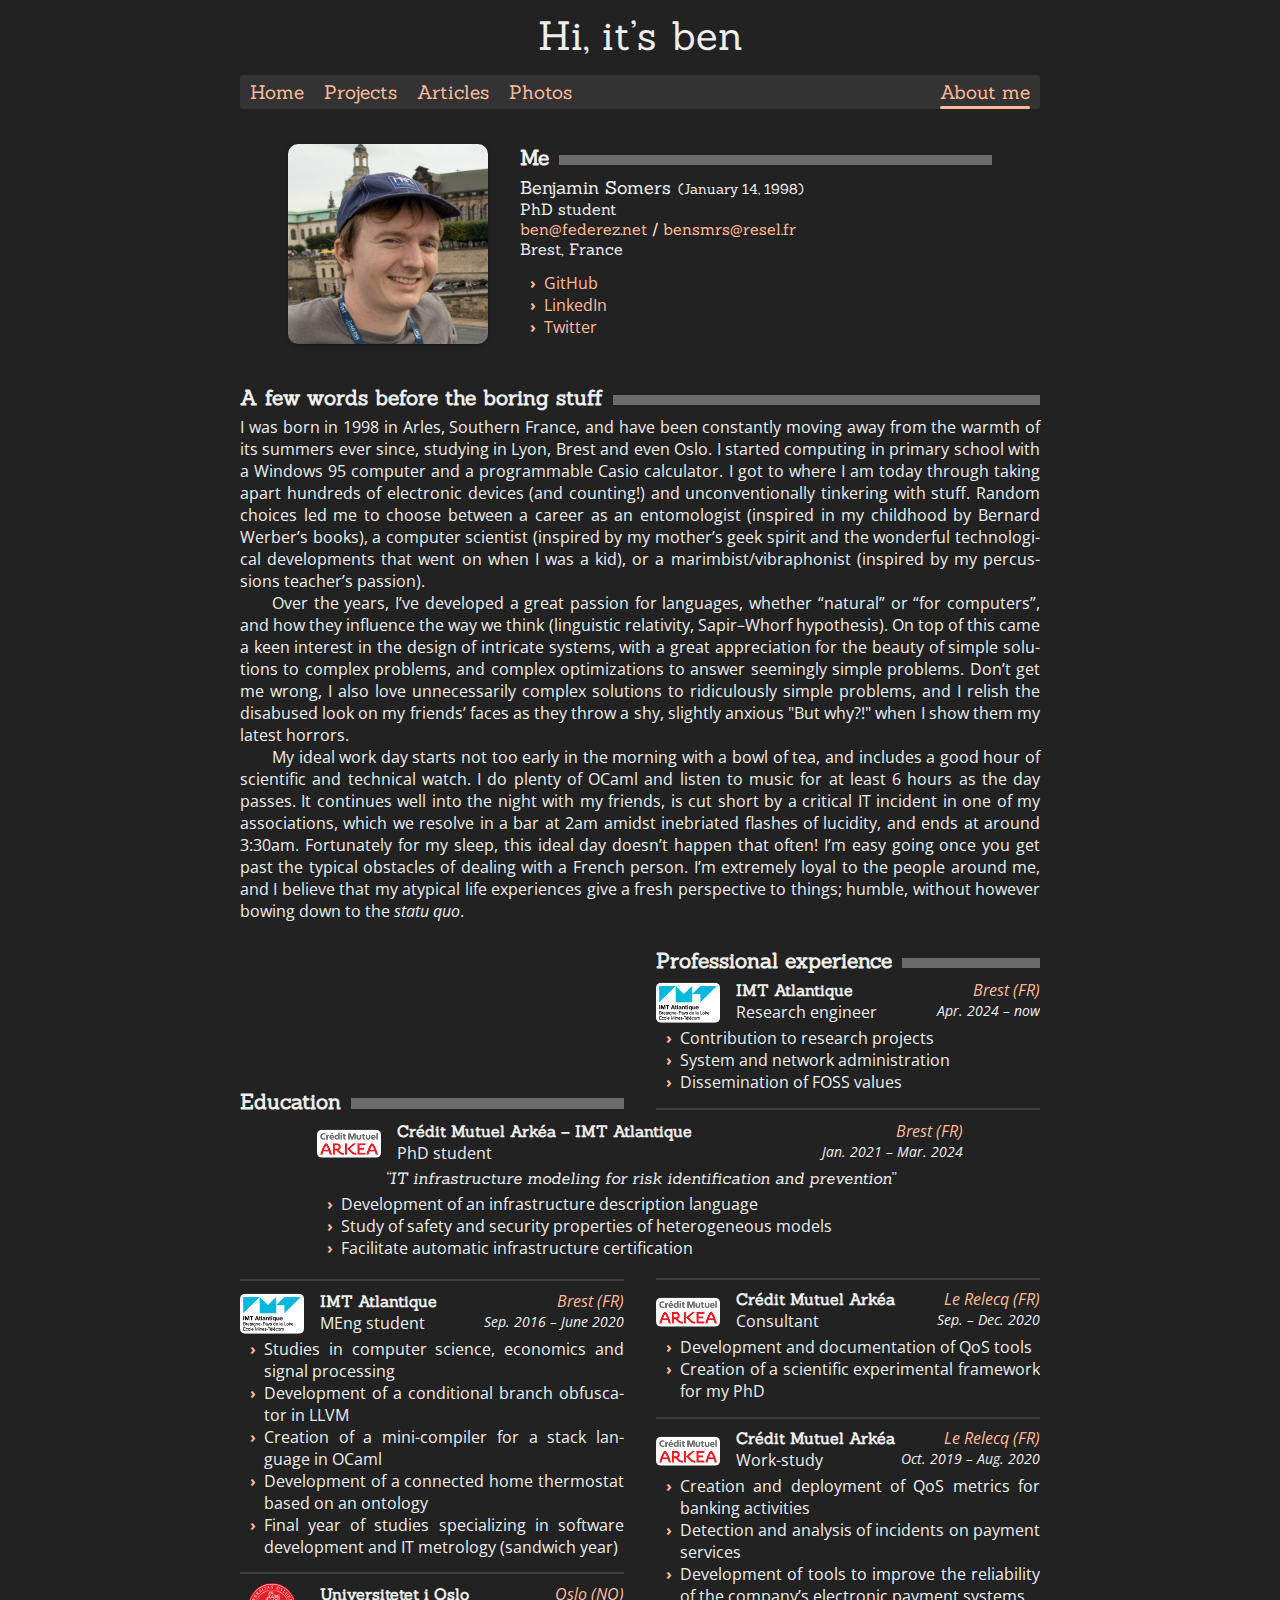
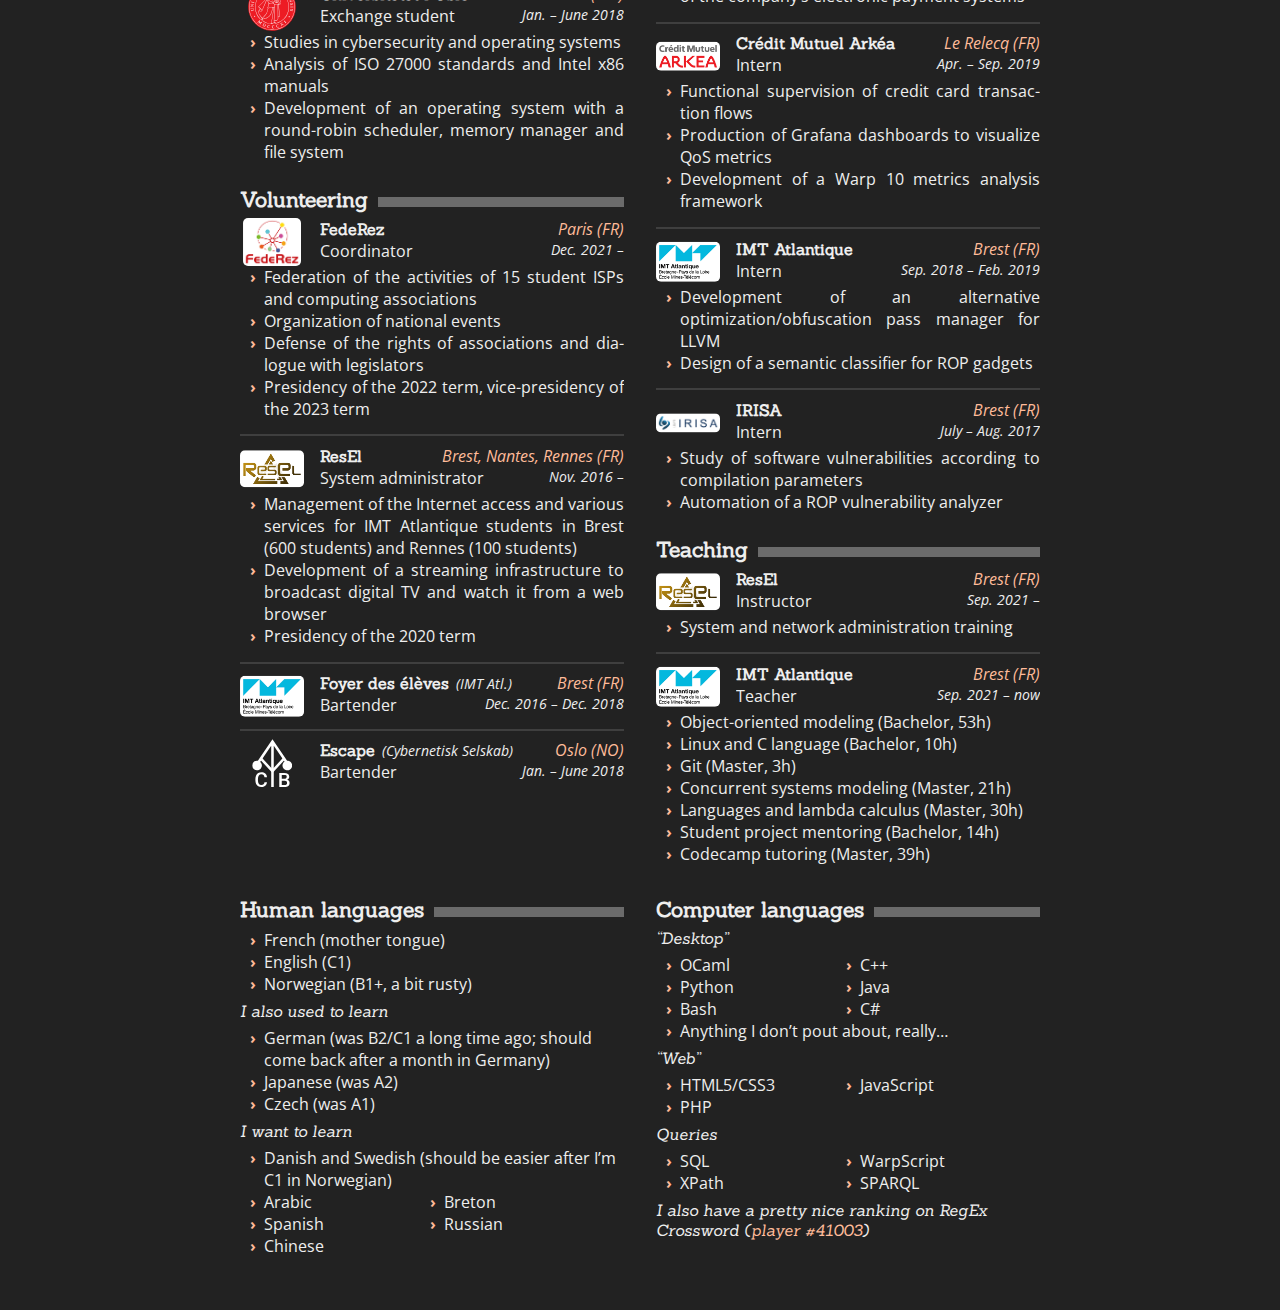
==== commit fb3346f9: "2024 bump" ====
--- a/about.html
+++ b/about.html
@@ -3,14 +3,15 @@
 <head>
 <meta charset="UTF-8"><link rel="stylesheet" href="style.css">
 <meta name="viewport" content="width=device-width, initial-scale=1.0, viewport-fit=cover">
+<title>Benjamin Somers – About</title>
 </head>
 <body tabindex="0">
 <header class="morph-container" title="Hi, it’s Benjamin Somers">Hi, it’s <span class="morph"><span>b</span><span>B</span></span><span>en</span><span class="morph-appear"><span>jamin Somers</span></span></header>
 <nav><a href="index.html">Home</a><div class="header-desc" id="header-desc-home"><div class="background"></div></div><a href="projects.html">Projects</a><div class="header-desc" id="header-desc-projects"><div class="background"><div id="header-desc-projects-background"></div><div id="header-desc-projects-background-2"></div></div><span class="seq-unblur"><span>Dark</span> <span>arts</span><span></span><span></span> <span>and</span> <span>crimes</span> <span>against</span> <span>common</span> <span>sense…</span></span></div><a href="articles.html">Articles</a><div class="header-desc" id="header-desc-articles"><div class="background"></div><span>Random </span><span class="blur">mostly-non-peer-reviewed</span><span> stuf</span><span class="kernminus">f</span></div><a href="photos.html">Photos</a><div class="header-desc" id="header-desc-photos"><div class="background"></div><span>I also like photography!</span><div></div><div></div><div></div></div><a class="current right">About me</a><div class="header-desc" id="header-desc-about"><svg height="50" class="curve curved-arrow" width="159"><path stroke-linecap="round" stroke-linejoin="round" d="M154.2,43c1.3-13.2-30.4-24.5-70.7-28.5s-62.8,1.1-80.2,3.1"></path><path stroke-linecap="round" stroke-linejoin="round" class="tip-1" d="M3.4,17.6l16.7,7.8"></path><path stroke-linecap="round" stroke-linejoin="round" class="tip-2" d="M3.4,17.5L17.5,5.3"></path></svg><svg width="90" height="59" class="curve curved-focus"><path class="b" d="m46.91,6.9C-13-5.41-3.61,47.56,24.41,53.75s69.18-3.21,62.05-28.49S41.66-1.23,23.3,7.16"></path></svg></div></nav>
 <section class="me"><img src="photos/me.jpg"><div><h1>Me</h1><span class="name">Benjamin Somers</span><span class="dob">January 14, 1998</span><div>PhD student</div><span><a href="mailto:ben@federez.net">ben@federez.net</a> / <a href="mailto:bensmrs@resel.fr">bensmrs@resel.fr</a></span><div>Brest, France</div><ul><li><a href="https://github.com/bensmrs">GitHub</a></li><li><a href="https://www.linkedin.com/in/bensmrs/">LinkedIn</a></li><li><a href="https://twitter.com/ben_smrs">Twitter</a></li></ul></div></section>
 <section><h1>A few words before the boring stuff</h1><p>I was born in 1998 in Arles, Southern France, and have been constantly moving away from the warmth of its summers ever since, studying in Lyon, Brest and even Oslo. I started computing in primary school with a Windows 95 computer and a programmable Casio calculator. I got to where I am today through taking apart hundreds of electronic devices (and counting!) and unconventionally tinkering with stuff. Random choices led me to choose between a career as an entomologist (inspired in my childhood by Bernard Werber’s books), a computer scientist (inspired by my mother’s geek spirit and the wonderful technological developments that went on when I was a kid), or a marimbist/vibraphonist (inspired by my percussions teacher’s passion).</p><p>Over the years, I’ve developed a great passion for languages, whether “natural” or “for computers”, and how they influence the way we think (linguistic relativity, Sapir–Whorf hypothesis). On top of this came a keen interest in the design of intricate systems, with a great appreciation for the beauty of simple solutions to complex problems, and complex optimizations to answer seemingly simple problems. Don’t get me wrong, I also love unnecessarily complex solutions to ridiculously simple problems, and I relish the disabused look on my friends’ faces as they throw a shy, slightly anxious "But why?!" when I show them my latest horrors.</p><p>My ideal work day starts not too early in the morning with a bowl of tea, and includes a good hour of scientific and technical watch. I do plenty of OCaml and listen to music for at least 6 hours as the day passes. It continues well into the night with my friends, is cut short by a critical IT incident in one of my associations, which we resolve in a bar at 2am amidst inebriated flashes of lucidity, and ends at around 3:30am. Fortunately for my sleep, this ideal day doesn’t happen that often! I’m easy going once you get past the typical obstacles of dealing with a French person. I’m extremely loyal to the people around me, and I believe that my atypical life experiences give a fresh perspective to things; humble, without however bowing down to the <i>statu quo</i>.</p></section>
-<section class="split"><section><h1>Education</h1><div class="cvitem twocols" style="--height: 151px;--med-height: 140px;--small-height: 129px;"><img src="images/arkea.png"><div class="position"><span class="company">Crédit Mutuel Arkéa – IMT Atlantique</span><span class="title">PhD student</span></div><div class="situation"><span class="location mask">Brest (FR)</span><div class="period">Jan. 2021 – Dec. 2023</div></div><h3>“IT infrastructure modeling for risk identification and prevention”</h3><ul><li>Development of an infrastructure description language</li><li>Study of safety and security properties of heterogeneous models</li><li>Facilitate automatic infrastructure certification</li></ul></div><div class="cvitem"><img src="images/imt-atlantique.png"><div class="position"><span class="company">IMT Atlantique</span><span class="title">MEng student</span></div><div class="situation"><span class="location">Brest (FR)</span><div class="period">Sep. 2016 – June 2020</div></div><ul><li>Studies in computer science, economics and signal processing</li><li>Development of a conditional branch obfuscator in LLVM</li><li>Creation of a mini-compiler for a stack language in OCaml</li><li>Development of a connected home thermostat based on an ontology</li><li>Final year of studies specializing in software development and IT metrology (sandwich year)</li></ul></div><div class="cvitem"><img src="images/uio.svg"><div class="position"><span class="company">Universitetet i Oslo</span><span class="title">Exchange student</span></div><div class="situation"><span class="location">Oslo (NO)</span><div class="period">Jan. – June 2018</div></div><ul><li>Studies in cybersecurity and operating systems</li><li>Analysis of ISO&nbsp;27000 standards and Intel x86 manuals</li><li>Development of an operating system with a round-robin scheduler, memory manager and file system</li></ul></div></section><section class="right"><h1>Professional experience</h1><div style="--skip: 151px;--med-skip: 140px;--small-skip: 129px;" class="cvitem skip"></div><div class="cvitem"><img src="images/arkea.png"><div class="position"><span class="company">Crédit Mutuel Arkéa</span><span class="title">Consultant</span></div><div class="situation"><span class="location">Le Relecq (FR)</span><div class="period">Sep. – Dec. 2020</div></div><ul><li>Development and documentation of QoS tools</li><li>Creation of a scientific experimental framework for my PhD</li></ul></div><div class="cvitem"><img src="images/arkea.png"><div class="position"><span class="company">Crédit Mutuel Arkéa</span><span class="title">Work-study</span></div><div class="situation"><span class="location">Le Relecq (FR)</span><div class="period">Oct. 2019 – Aug. 2020</div></div><ul><li>Creation and deployment of QoS metrics for banking activities</li><li>Detection and analysis of incidents on payment services</li><li>Development of tools to improve the reliability of the company’s electronic payment systems</li></ul></div><div class="cvitem"><img src="images/arkea.png"><div class="position"><span class="company">Crédit Mutuel Arkéa</span><span class="title">Intern</span></div><div class="situation"><span class="location">Le Relecq (FR)</span><div class="period">Apr. – Sep. 2019</div></div><ul><li>Functional supervision of credit card transaction flows</li><li>Production of Grafana dashboards to visualize QoS metrics</li><li>Development of a Warp 10 metrics analysis framework</li></ul></div><div class="cvitem"><img src="images/imt-atlantique.png"><div class="position"><span class="company">IMT Atlantique</span><span class="title">Intern</span></div><div class="situation"><span class="location">Brest (FR)</span><div class="period">Sep. 2018 – Feb. 2019</div></div><ul><li>Development of an alternative optimization/obfuscation pass manager for LLVM</li><li>Design of a semantic classifier for ROP gadgets</li></ul></div><div class="cvitem"><img src="images/irisa.png"><div class="position"><span class="company">IRISA</span><span class="title">Intern</span></div><div class="situation"><span class="location">Brest (FR)</span><div class="period">July – Aug. 2017</div></div><ul><li>Study of software vulnerabilities according to compilation parameters</li><li>Automation of a ROP vulnerability analyzer</li></ul></div></section><section><h1>Volunteering</h1><div class="cvitem"><img src="images/federez.png"><div class="position"><span class="company">FedeRez</span><span class="title">Coordinator</span></div><div class="situation"><span class="location">Paris (FR)</span><div class="period">Dec. 2021 –</div></div><ul><li>Federation of the activities of 15 student ISPs and computing associations</li><li>Organization of national events</li><li>Defense of the rights of associations and dialogue with legislators</li><li>Presidency of the 2022 term, vice-presidency of the 2023 term</li></ul></div><div class="cvitem"><img src="images/resel.png"><div class="position"><span class="company">ResEl</span><span class="title">System administrator</span></div><div class="situation"><span class="location">Brest, Nantes, Rennes (FR)</span><div class="period">Nov. 2016 –</div></div><ul><li>Management of the Internet access and various services for IMT Atlantique students in Brest (600 students) and Rennes (100 students)</li><li>Development of a streaming infrastructure to broadcast digital TV and watch it from a web browser</li><li>Presidency of the 2020 term</li></ul></div><div class="cvitem"><img src="images/imt-atlantique.png"><div class="position"><span class="company">Foyer des élèves</span><span class="subcompany">IMT Atl.</span><span class="title">Bartender</span></div><div class="situation"><span class="location">Brest (FR)</span><div class="period">Dec. 2016 – Dec. 2018</div></div></div><div class="cvitem"><img src="images/cyb.svg"><div class="position"><span class="company">Escape</span><span class="subcompany">Cybernetisk Selskab</span><span class="title">Bartender</span></div><div class="situation"><span class="location">Oslo (NO)</span><div class="period">Jan. – June 2018</div></div></div></section><section class="right"><h1>Teaching</h1><div class="cvitem"><img src="images/resel.png"><div class="position"><span class="company">ResEl</span><span class="title">Instructor</span></div><div class="situation"><span class="location">Brest (FR)</span><div class="period">Sep. 2021 –</div></div><ul><li>System and network administration training</li></ul></div><div class="cvitem"><img src="images/imt-atlantique.png"><div class="position"><span class="company">IMT Atlantique</span><span class="title">Teaching assistant</span></div><div class="situation"><span class="location">Brest (FR)</span><div class="period">Sep. 2021 – Sep. 2023</div></div><ul><li>Object-oriented modeling (Bachelor, 53h)</li><li>Linux and C language (Bachelor, 10h)</li><li>Git (Master, 3h)</li><li>Concurrent systems modeling (Master, 21h)</li><li>Languages and lambda calculus (Master, 16h)</li><li>Student project mentoring (Bachelor, 14h)</li><li>Codecamp tutoring (Master, 26h)</li></ul></div></section></section>
-<section class="split"><section><h1>Human languages</h1><ul><li>French (mother tongue)</li><li>English (C1)</li><li>Norwegian (B1+, a bit rusty)</li><li>Czech (A1; need to be B1+ by July 2024)</li></ul><h3>I also used to learn</h3><ul><li>German (was B2/C1 a long time ago; should come back after a month in Germany)</li><li>Japanese (was A2)</li></ul><h3>I want to learn</h3><ul><li>Danish and Swedish (should be easier after I’m C1 in Norwegian)</li><li class="half">Arabic</li><li class="half">Breton</li><li class="half">Spanish</li><li class="half">Russian</li><li class="half">Chinese</li></ul></section><section class="right"><h1>Computer languages</h1><h3>“Desktop”</h3><ul><li class="half">OCaml</li><li class="half">C++</li><li class="half">Python</li><li class="half">Java</li><li class="half">Bash</li><li class="half">C#</li><li>Anything I don’t pout about, really…</li></ul><h3>“Web”</h3><ul><li class="half">HTML5/CSS3</li><li class="half">JavaScript</li><li class="half">PHP</li></ul><h3>Queries</h3><ul><li class="half">SQL</li><li class="half">WarpScript</li><li class="half">XPath</li><li class="half">SPARQL</li></ul><h3>I also have a pretty nice ranking on RegEx Crossword (<a href="https://regexcrossword.com/players/41003">player #41003</a>)</h3></section></section>
+<section class="split"><section><span style="--skip: 140.5px;--med-skip: 131px;--small-skip: 122.5px;" class="cvitem skip"></span><h1>Education</h1><div class="cvitem twocols" style="--height: 151px;--med-height: 140px;--small-height: 129px;"><img src="images/arkea.png"><div class="position"><span class="company">Crédit Mutuel Arkéa – IMT Atlantique</span><span class="title">PhD student</span></div><div class="situation"><span class="location mask">Brest (FR)</span><div class="period">Jan. 2021 – Mar. 2024</div></div><h3>“IT infrastructure modeling for risk identification and prevention”</h3><ul><li>Development of an infrastructure description language</li><li>Study of safety and security properties of heterogeneous models</li><li>Facilitate automatic infrastructure certification</li></ul></div><div class="cvitem"><img src="images/imt-atlantique.png"><div class="position"><span class="company">IMT Atlantique</span><span class="title">MEng student</span></div><div class="situation"><span class="location">Brest (FR)</span><div class="period">Sep. 2016 – June 2020</div></div><ul><li>Studies in computer science, economics and signal processing</li><li>Development of a conditional branch obfuscator in LLVM</li><li>Creation of a mini-compiler for a stack language in OCaml</li><li>Development of a connected home thermostat based on an ontology</li><li>Final year of studies specializing in software development and IT metrology (sandwich year)</li></ul></div><div class="cvitem"><img src="images/uio.svg"><div class="position"><span class="company">Universitetet i Oslo</span><span class="title">Exchange student</span></div><div class="situation"><span class="location">Oslo (NO)</span><div class="period">Jan. – June 2018</div></div><ul><li>Studies in cybersecurity and operating systems</li><li>Analysis of ISO&nbsp;27000 standards and Intel x86 manuals</li><li>Development of an operating system with a round-robin scheduler, memory manager and file system</li></ul></div></section><section class="right"><h1>Professional experience</h1><div class="cvitem"><img src="images/imt-atlantique.png"><div class="position"><span class="company">IMT Atlantique</span><span class="title">Research engineer</span></div><div class="situation"><span class="location">Brest (FR)</span><div class="period">Apr. 2024 – now</div></div><ul><li>Contribution to research projects</li><li>System and network administration</li><li>Dissemination of FOSS values</li></ul></div><div style="--skip: 151px;--med-skip: 140px;--small-skip: 129px;" class="cvitem skip"></div><div class="cvitem"><img src="images/arkea.png"><div class="position"><span class="company">Crédit Mutuel Arkéa</span><span class="title">Consultant</span></div><div class="situation"><span class="location">Le Relecq (FR)</span><div class="period">Sep. – Dec. 2020</div></div><ul><li>Development and documentation of QoS tools</li><li>Creation of a scientific experimental framework for my PhD</li></ul></div><div class="cvitem"><img src="images/arkea.png"><div class="position"><span class="company">Crédit Mutuel Arkéa</span><span class="title">Work-study</span></div><div class="situation"><span class="location">Le Relecq (FR)</span><div class="period">Oct. 2019 – Aug. 2020</div></div><ul><li>Creation and deployment of QoS metrics for banking activities</li><li>Detection and analysis of incidents on payment services</li><li>Development of tools to improve the reliability of the company’s electronic payment systems</li></ul></div><div class="cvitem"><img src="images/arkea.png"><div class="position"><span class="company">Crédit Mutuel Arkéa</span><span class="title">Intern</span></div><div class="situation"><span class="location">Le Relecq (FR)</span><div class="period">Apr. – Sep. 2019</div></div><ul><li>Functional supervision of credit card transaction flows</li><li>Production of Grafana dashboards to visualize QoS metrics</li><li>Development of a Warp 10 metrics analysis framework</li></ul></div><div class="cvitem"><img src="images/imt-atlantique.png"><div class="position"><span class="company">IMT Atlantique</span><span class="title">Intern</span></div><div class="situation"><span class="location">Brest (FR)</span><div class="period">Sep. 2018 – Feb. 2019</div></div><ul><li>Development of an alternative optimization/obfuscation pass manager for LLVM</li><li>Design of a semantic classifier for ROP gadgets</li></ul></div><div class="cvitem"><img src="images/irisa.png"><div class="position"><span class="company">IRISA</span><span class="title">Intern</span></div><div class="situation"><span class="location">Brest (FR)</span><div class="period">July – Aug. 2017</div></div><ul><li>Study of software vulnerabilities according to compilation parameters</li><li>Automation of a ROP vulnerability analyzer</li></ul></div></section><section><h1>Volunteering</h1><div class="cvitem"><img src="images/federez.png"><div class="position"><span class="company">FedeRez</span><span class="title">Coordinator</span></div><div class="situation"><span class="location">Paris (FR)</span><div class="period">Dec. 2021 –</div></div><ul><li>Federation of the activities of 15 student ISPs and computing associations</li><li>Organization of national events</li><li>Defense of the rights of associations and dialogue with legislators</li><li>Presidency of the 2022 term, vice-presidency of the 2023 term</li></ul></div><div class="cvitem"><img src="images/resel.png"><div class="position"><span class="company">ResEl</span><span class="title">System administrator</span></div><div class="situation"><span class="location">Brest, Nantes, Rennes (FR)</span><div class="period">Nov. 2016 –</div></div><ul><li>Management of the Internet access and various services for IMT Atlantique students in Brest (600 students) and Rennes (100 students)</li><li>Development of a streaming infrastructure to broadcast digital TV and watch it from a web browser</li><li>Presidency of the 2020 term</li></ul></div><div class="cvitem"><img src="images/imt-atlantique.png"><div class="position"><span class="company">Foyer des élèves</span><span class="subcompany">IMT Atl.</span><span class="title">Bartender</span></div><div class="situation"><span class="location">Brest (FR)</span><div class="period">Dec. 2016 – Dec. 2018</div></div></div><div class="cvitem"><img src="images/cyb.svg"><div class="position"><span class="company">Escape</span><span class="subcompany">Cybernetisk Selskab</span><span class="title">Bartender</span></div><div class="situation"><span class="location">Oslo (NO)</span><div class="period">Jan. – June 2018</div></div></div></section><section class="right"><h1>Teaching</h1><div class="cvitem"><img src="images/resel.png"><div class="position"><span class="company">ResEl</span><span class="title">Instructor</span></div><div class="situation"><span class="location">Brest (FR)</span><div class="period">Sep. 2021 –</div></div><ul><li>System and network administration training</li></ul></div><div class="cvitem"><img src="images/imt-atlantique.png"><div class="position"><span class="company">IMT Atlantique</span><span class="title">Teacher</span></div><div class="situation"><span class="location">Brest (FR)</span><div class="period">Sep. 2021 – now</div></div><ul><li>Object-oriented modeling (Bachelor, 53h)</li><li>Linux and C language (Bachelor, 10h)</li><li>Git (Master, 3h)</li><li>Concurrent systems modeling (Master, 21h)</li><li>Languages and lambda calculus (Master, 30h)</li><li>Student project mentoring (Bachelor, 14h)</li><li>Codecamp tutoring (Master, 39h)</li></ul></div></section></section>
+<section class="split"><section><h1>Human languages</h1><ul><li>French (mother tongue)</li><li>English (C1)</li><li>Norwegian (B1+, a bit rusty)</li></ul><h3>I also used to learn</h3><ul><li>German (was B2/C1 a long time ago; should come back after a month in Germany)</li><li>Japanese (was A2)</li><li>Czech (was A1)</li></ul><h3>I want to learn</h3><ul><li>Danish and Swedish (should be easier after I’m C1 in Norwegian)</li><li class="half">Arabic</li><li class="half">Breton</li><li class="half">Spanish</li><li class="half">Russian</li><li class="half">Chinese</li></ul></section><section class="right"><h1>Computer languages</h1><h3>“Desktop”</h3><ul><li class="half">OCaml</li><li class="half">C++</li><li class="half">Python</li><li class="half">Java</li><li class="half">Bash</li><li class="half">C#</li><li>Anything I don’t pout about, really…</li></ul><h3>“Web”</h3><ul><li class="half">HTML5/CSS3</li><li class="half">JavaScript</li><li class="half">PHP</li></ul><h3>Queries</h3><ul><li class="half">SQL</li><li class="half">WarpScript</li><li class="half">XPath</li><li class="half">SPARQL</li></ul><h3>I also have a pretty nice ranking on RegEx Crossword (<a href="https://regexcrossword.com/players/41003">player #41003</a>)</h3></section></section>
 <svg id="filters" height="0"><defs><filter id="morph"><feColorMatrix in="SourceGraphic" type="matrix" values="1 0 0 0 0 0 1 0 0 0 0 0 1 0 0 0 0 0 5 -2" /></filter><filter id="morph-2"><feColorMatrix in="SourceGraphic" type="matrix" values="1 0 0 0 0 0 1 0 0 0 0 0 1 0 0 0 0 0 4 -2.5" /></filter><filter id="displacement"><feTurbulence type="turbulence" baseFrequency="0.05" numOctaves="2" result="turbulence" seed="0" /><feDisplacementMap in2="turbulence" in="SourceGraphic" scale="50" xChannelSelector="R" yChannelSelector="G" /></filter><filter id="noise"><feTurbulence type="fractalNoise" baseFrequency=".5" numOctaves="5" stitchTiles="stitch" /></filter></defs></svg>
 </body>
 </html>
--- a/style.css
+++ b/style.css
@@ -331,7 +331,7 @@
 }
 section {
   position: relative;
-  margin-top: 25px;
+  margin-top: 35px;
   margin-bottom: 25px;
 }
 section > aside ~ * {
@@ -872,7 +872,7 @@
   overflow: auto;
 }
 .project {
-  padding-left: 1.2em;
+  padding-left: 1.5em;
   position: relative;
   margin: 1.4em 0;
 }
@@ -1082,8 +1082,9 @@
   margin-left: 1em;
   margin-right: 0;
 }
-.cvitem.skip {
+.skip {
   height: var(--skip);
+  display: block;
 }
 .cvitem > .situation > .location.mask::before {
   content: " ";
@@ -1194,7 +1195,7 @@
   .home-project > p {
     font-size: .8rem;
   }
-  .cvitem.skip {
+  .skip {
     height: var(--med-skip);
   }
   .twocols {
@@ -1295,7 +1296,7 @@
   .home-project {
     height: 125px;
   }
-  .cvitem.skip {
+  .skip {
     height: var(--small-skip);
   }
   .twocols {
@@ -1377,7 +1378,7 @@
     margin: 2ex 0 0 0;
     width: 100%;
   }
-  .cvitem.skip {
+  .skip {
     height: 0;
   }
   .cvitem.skip + .cvitem {
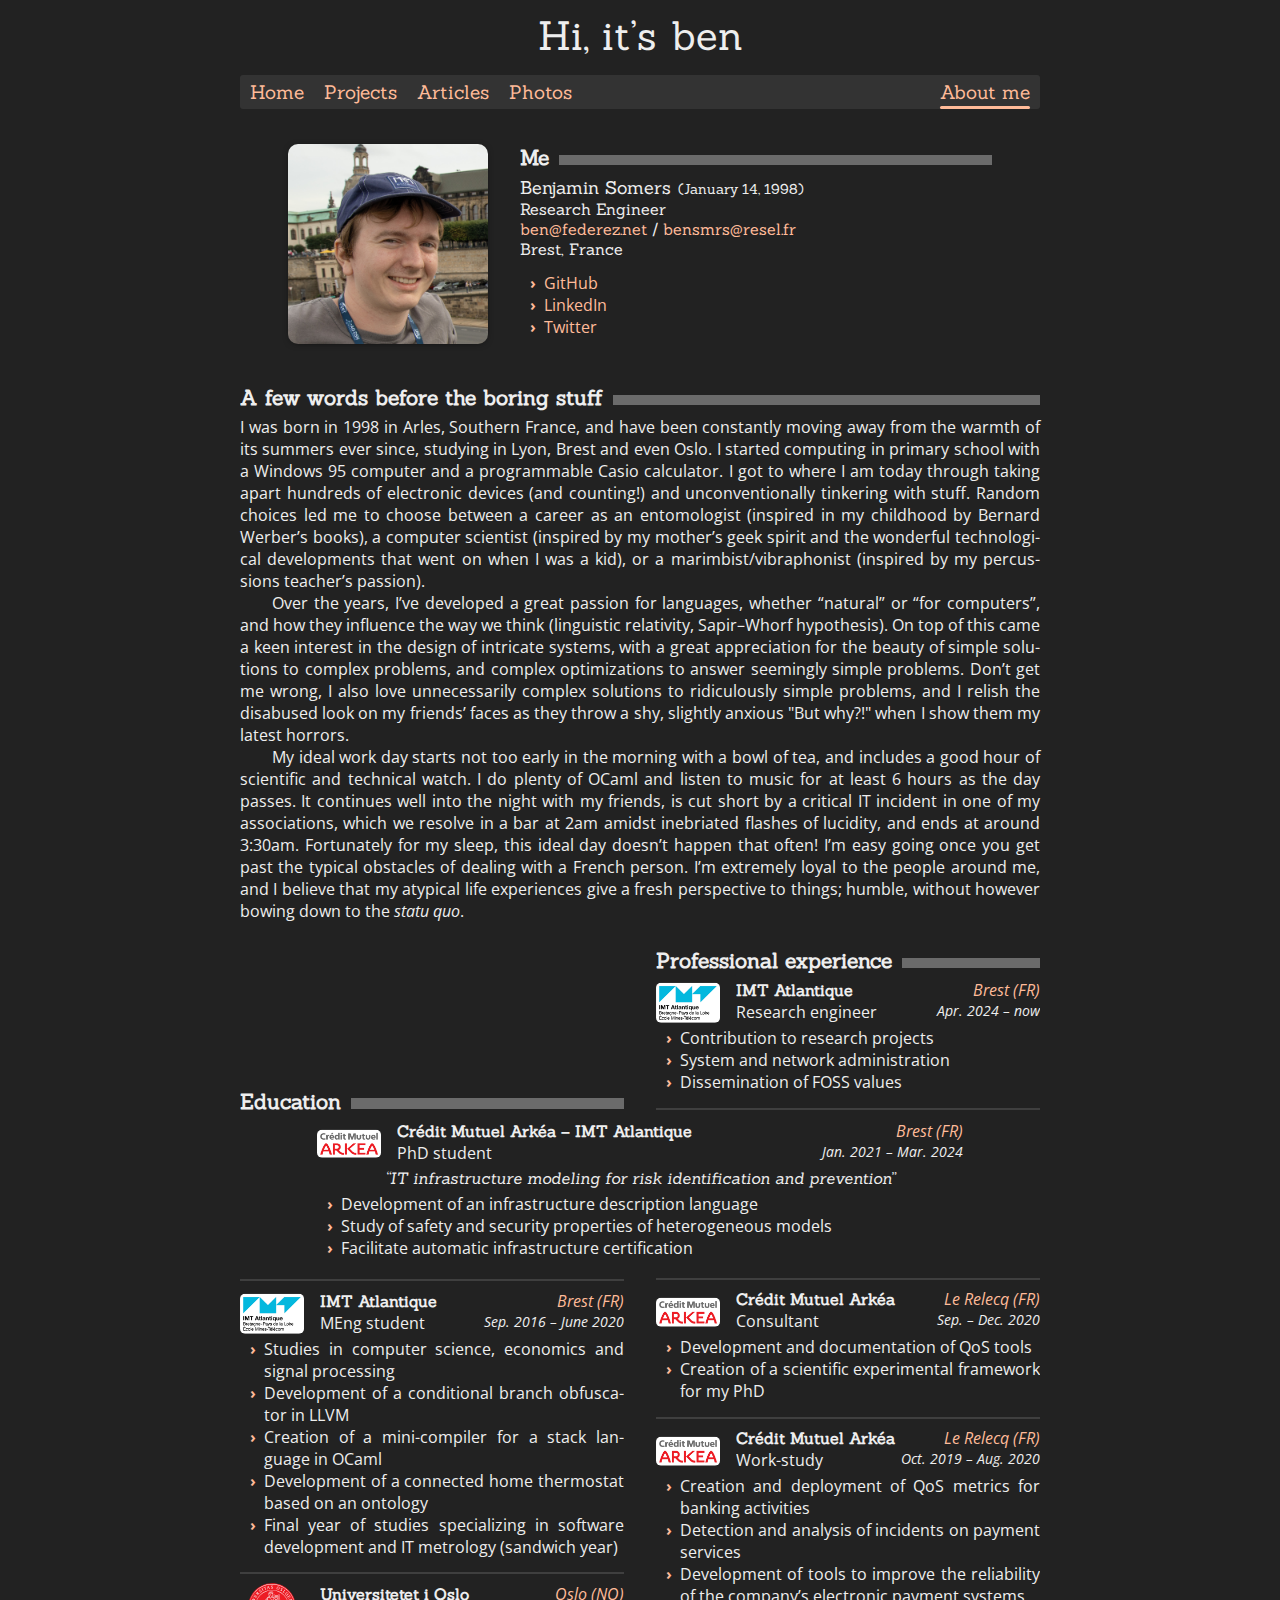
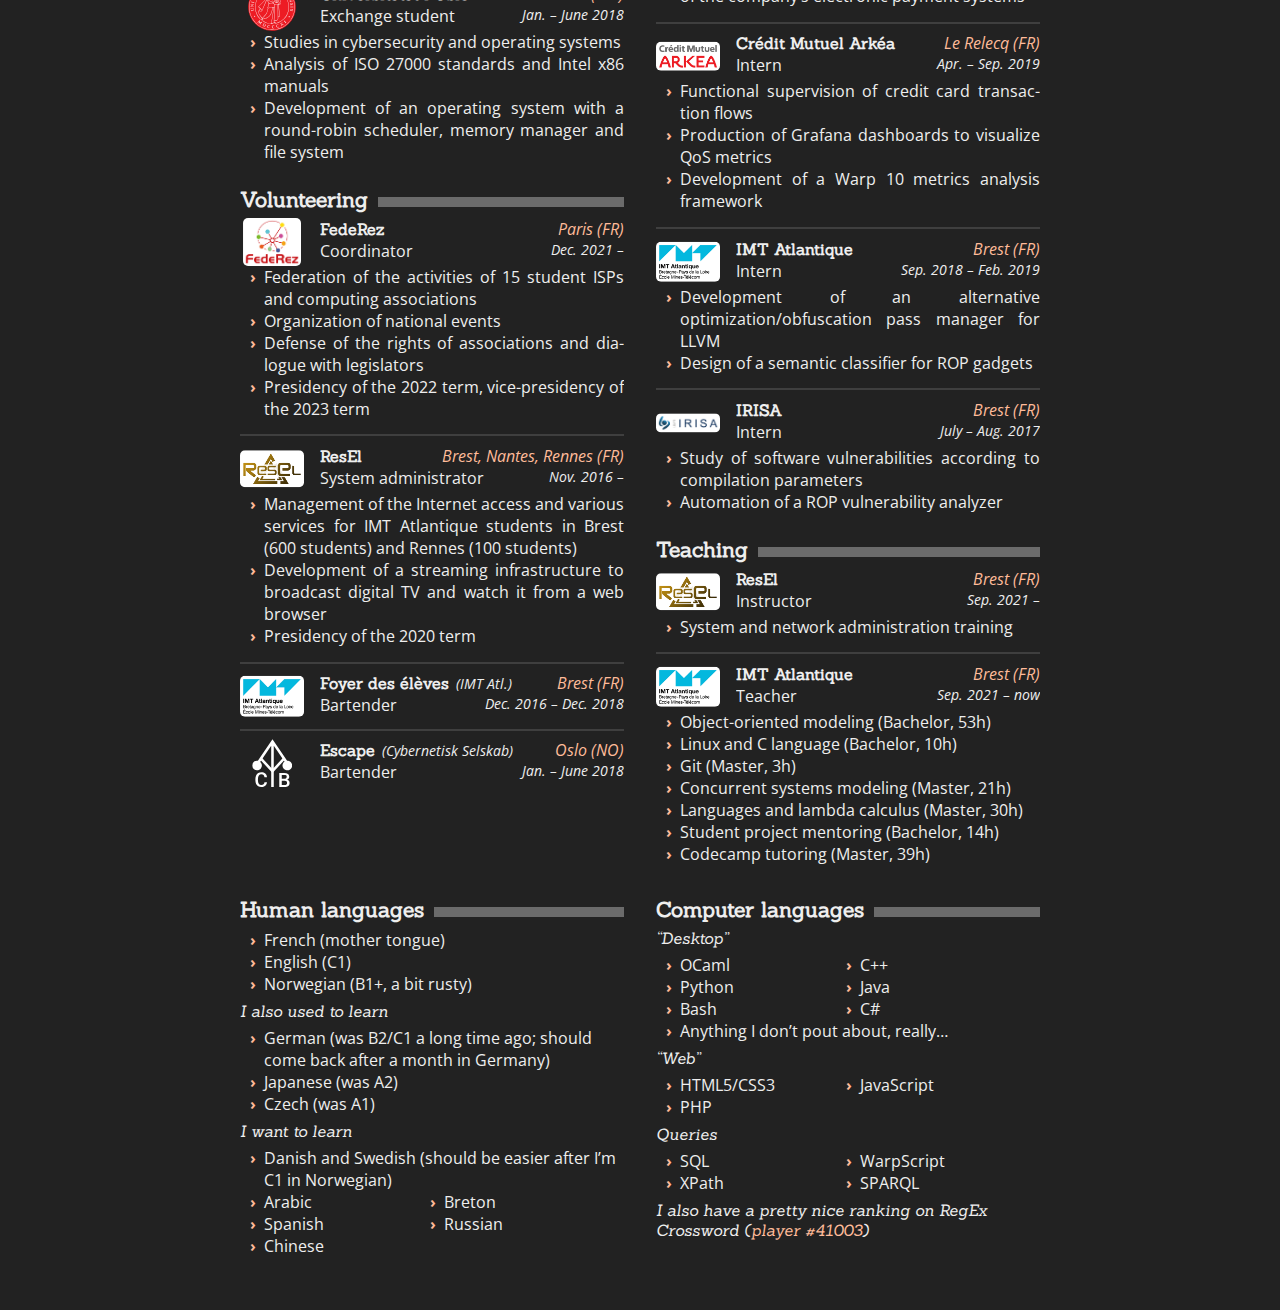
==== commit 3a0a947f: "2025 bump" ====
--- a/about.html
+++ b/about.html
@@ -8,7 +8,7 @@
 <body tabindex="0">
 <header class="morph-container" title="Hi, it’s Benjamin Somers">Hi, it’s <span class="morph"><span>b</span><span>B</span></span><span>en</span><span class="morph-appear"><span>jamin Somers</span></span></header>
 <nav><a href="index.html">Home</a><div class="header-desc" id="header-desc-home"><div class="background"></div></div><a href="projects.html">Projects</a><div class="header-desc" id="header-desc-projects"><div class="background"><div id="header-desc-projects-background"></div><div id="header-desc-projects-background-2"></div></div><span class="seq-unblur"><span>Dark</span> <span>arts</span><span></span><span></span> <span>and</span> <span>crimes</span> <span>against</span> <span>common</span> <span>sense…</span></span></div><a href="articles.html">Articles</a><div class="header-desc" id="header-desc-articles"><div class="background"></div><span>Random </span><span class="blur">mostly-non-peer-reviewed</span><span> stuf</span><span class="kernminus">f</span></div><a href="photos.html">Photos</a><div class="header-desc" id="header-desc-photos"><div class="background"></div><span>I also like photography!</span><div></div><div></div><div></div></div><a class="current right">About me</a><div class="header-desc" id="header-desc-about"><svg height="50" class="curve curved-arrow" width="159"><path stroke-linecap="round" stroke-linejoin="round" d="M154.2,43c1.3-13.2-30.4-24.5-70.7-28.5s-62.8,1.1-80.2,3.1"></path><path stroke-linecap="round" stroke-linejoin="round" class="tip-1" d="M3.4,17.6l16.7,7.8"></path><path stroke-linecap="round" stroke-linejoin="round" class="tip-2" d="M3.4,17.5L17.5,5.3"></path></svg><svg width="90" height="59" class="curve curved-focus"><path class="b" d="m46.91,6.9C-13-5.41-3.61,47.56,24.41,53.75s69.18-3.21,62.05-28.49S41.66-1.23,23.3,7.16"></path></svg></div></nav>
-<section class="me"><img src="photos/me.jpg"><div><h1>Me</h1><span class="name">Benjamin Somers</span><span class="dob">January 14, 1998</span><div>PhD student</div><span><a href="mailto:ben@federez.net">ben@federez.net</a> / <a href="mailto:bensmrs@resel.fr">bensmrs@resel.fr</a></span><div>Brest, France</div><ul><li><a href="https://github.com/bensmrs">GitHub</a></li><li><a href="https://www.linkedin.com/in/bensmrs/">LinkedIn</a></li><li><a href="https://twitter.com/ben_smrs">Twitter</a></li></ul></div></section>
+<section class="me"><img src="photos/me.jpg"><div><h1>Me</h1><span class="name">Benjamin Somers</span><span class="dob">January 14, 1998</span><div>Research Engineer</div><span><a href="mailto:ben@federez.net">ben@federez.net</a> / <a href="mailto:bensmrs@resel.fr">bensmrs@resel.fr</a></span><div>Brest, France</div><ul><li><a href="https://github.com/bensmrs">GitHub</a></li><li><a href="https://www.linkedin.com/in/bensmrs/">LinkedIn</a></li><li><a href="https://twitter.com/ben_smrs">Twitter</a></li></ul></div></section>
 <section><h1>A few words before the boring stuff</h1><p>I was born in 1998 in Arles, Southern France, and have been constantly moving away from the warmth of its summers ever since, studying in Lyon, Brest and even Oslo. I started computing in primary school with a Windows 95 computer and a programmable Casio calculator. I got to where I am today through taking apart hundreds of electronic devices (and counting!) and unconventionally tinkering with stuff. Random choices led me to choose between a career as an entomologist (inspired in my childhood by Bernard Werber’s books), a computer scientist (inspired by my mother’s geek spirit and the wonderful technological developments that went on when I was a kid), or a marimbist/vibraphonist (inspired by my percussions teacher’s passion).</p><p>Over the years, I’ve developed a great passion for languages, whether “natural” or “for computers”, and how they influence the way we think (linguistic relativity, Sapir–Whorf hypothesis). On top of this came a keen interest in the design of intricate systems, with a great appreciation for the beauty of simple solutions to complex problems, and complex optimizations to answer seemingly simple problems. Don’t get me wrong, I also love unnecessarily complex solutions to ridiculously simple problems, and I relish the disabused look on my friends’ faces as they throw a shy, slightly anxious "But why?!" when I show them my latest horrors.</p><p>My ideal work day starts not too early in the morning with a bowl of tea, and includes a good hour of scientific and technical watch. I do plenty of OCaml and listen to music for at least 6 hours as the day passes. It continues well into the night with my friends, is cut short by a critical IT incident in one of my associations, which we resolve in a bar at 2am amidst inebriated flashes of lucidity, and ends at around 3:30am. Fortunately for my sleep, this ideal day doesn’t happen that often! I’m easy going once you get past the typical obstacles of dealing with a French person. I’m extremely loyal to the people around me, and I believe that my atypical life experiences give a fresh perspective to things; humble, without however bowing down to the <i>statu quo</i>.</p></section>
 <section class="split"><section><span style="--skip: 140.5px;--med-skip: 131px;--small-skip: 122.5px;" class="cvitem skip"></span><h1>Education</h1><div class="cvitem twocols" style="--height: 151px;--med-height: 140px;--small-height: 129px;"><img src="images/arkea.png"><div class="position"><span class="company">Crédit Mutuel Arkéa – IMT Atlantique</span><span class="title">PhD student</span></div><div class="situation"><span class="location mask">Brest (FR)</span><div class="period">Jan. 2021 – Mar. 2024</div></div><h3>“IT infrastructure modeling for risk identification and prevention”</h3><ul><li>Development of an infrastructure description language</li><li>Study of safety and security properties of heterogeneous models</li><li>Facilitate automatic infrastructure certification</li></ul></div><div class="cvitem"><img src="images/imt-atlantique.png"><div class="position"><span class="company">IMT Atlantique</span><span class="title">MEng student</span></div><div class="situation"><span class="location">Brest (FR)</span><div class="period">Sep. 2016 – June 2020</div></div><ul><li>Studies in computer science, economics and signal processing</li><li>Development of a conditional branch obfuscator in LLVM</li><li>Creation of a mini-compiler for a stack language in OCaml</li><li>Development of a connected home thermostat based on an ontology</li><li>Final year of studies specializing in software development and IT metrology (sandwich year)</li></ul></div><div class="cvitem"><img src="images/uio.svg"><div class="position"><span class="company">Universitetet i Oslo</span><span class="title">Exchange student</span></div><div class="situation"><span class="location">Oslo (NO)</span><div class="period">Jan. – June 2018</div></div><ul><li>Studies in cybersecurity and operating systems</li><li>Analysis of ISO&nbsp;27000 standards and Intel x86 manuals</li><li>Development of an operating system with a round-robin scheduler, memory manager and file system</li></ul></div></section><section class="right"><h1>Professional experience</h1><div class="cvitem"><img src="images/imt-atlantique.png"><div class="position"><span class="company">IMT Atlantique</span><span class="title">Research engineer</span></div><div class="situation"><span class="location">Brest (FR)</span><div class="period">Apr. 2024 – now</div></div><ul><li>Contribution to research projects</li><li>System and network administration</li><li>Dissemination of FOSS values</li></ul></div><div style="--skip: 151px;--med-skip: 140px;--small-skip: 129px;" class="cvitem skip"></div><div class="cvitem"><img src="images/arkea.png"><div class="position"><span class="company">Crédit Mutuel Arkéa</span><span class="title">Consultant</span></div><div class="situation"><span class="location">Le Relecq (FR)</span><div class="period">Sep. – Dec. 2020</div></div><ul><li>Development and documentation of QoS tools</li><li>Creation of a scientific experimental framework for my PhD</li></ul></div><div class="cvitem"><img src="images/arkea.png"><div class="position"><span class="company">Crédit Mutuel Arkéa</span><span class="title">Work-study</span></div><div class="situation"><span class="location">Le Relecq (FR)</span><div class="period">Oct. 2019 – Aug. 2020</div></div><ul><li>Creation and deployment of QoS metrics for banking activities</li><li>Detection and analysis of incidents on payment services</li><li>Development of tools to improve the reliability of the company’s electronic payment systems</li></ul></div><div class="cvitem"><img src="images/arkea.png"><div class="position"><span class="company">Crédit Mutuel Arkéa</span><span class="title">Intern</span></div><div class="situation"><span class="location">Le Relecq (FR)</span><div class="period">Apr. – Sep. 2019</div></div><ul><li>Functional supervision of credit card transaction flows</li><li>Production of Grafana dashboards to visualize QoS metrics</li><li>Development of a Warp 10 metrics analysis framework</li></ul></div><div class="cvitem"><img src="images/imt-atlantique.png"><div class="position"><span class="company">IMT Atlantique</span><span class="title">Intern</span></div><div class="situation"><span class="location">Brest (FR)</span><div class="period">Sep. 2018 – Feb. 2019</div></div><ul><li>Development of an alternative optimization/obfuscation pass manager for LLVM</li><li>Design of a semantic classifier for ROP gadgets</li></ul></div><div class="cvitem"><img src="images/irisa.png"><div class="position"><span class="company">IRISA</span><span class="title">Intern</span></div><div class="situation"><span class="location">Brest (FR)</span><div class="period">July – Aug. 2017</div></div><ul><li>Study of software vulnerabilities according to compilation parameters</li><li>Automation of a ROP vulnerability analyzer</li></ul></div></section><section><h1>Volunteering</h1><div class="cvitem"><img src="images/federez.png"><div class="position"><span class="company">FedeRez</span><span class="title">Coordinator</span></div><div class="situation"><span class="location">Paris (FR)</span><div class="period">Dec. 2021 –</div></div><ul><li>Federation of the activities of 15 student ISPs and computing associations</li><li>Organization of national events</li><li>Defense of the rights of associations and dialogue with legislators</li><li>Presidency of the 2022 term, vice-presidency of the 2023 term</li></ul></div><div class="cvitem"><img src="images/resel.png"><div class="position"><span class="company">ResEl</span><span class="title">System administrator</span></div><div class="situation"><span class="location">Brest, Nantes, Rennes (FR)</span><div class="period">Nov. 2016 –</div></div><ul><li>Management of the Internet access and various services for IMT Atlantique students in Brest (600 students) and Rennes (100 students)</li><li>Development of a streaming infrastructure to broadcast digital TV and watch it from a web browser</li><li>Presidency of the 2020 term</li></ul></div><div class="cvitem"><img src="images/imt-atlantique.png"><div class="position"><span class="company">Foyer des élèves</span><span class="subcompany">IMT Atl.</span><span class="title">Bartender</span></div><div class="situation"><span class="location">Brest (FR)</span><div class="period">Dec. 2016 – Dec. 2018</div></div></div><div class="cvitem"><img src="images/cyb.svg"><div class="position"><span class="company">Escape</span><span class="subcompany">Cybernetisk Selskab</span><span class="title">Bartender</span></div><div class="situation"><span class="location">Oslo (NO)</span><div class="period">Jan. – June 2018</div></div></div></section><section class="right"><h1>Teaching</h1><div class="cvitem"><img src="images/resel.png"><div class="position"><span class="company">ResEl</span><span class="title">Instructor</span></div><div class="situation"><span class="location">Brest (FR)</span><div class="period">Sep. 2021 –</div></div><ul><li>System and network administration training</li></ul></div><div class="cvitem"><img src="images/imt-atlantique.png"><div class="position"><span class="company">IMT Atlantique</span><span class="title">Teacher</span></div><div class="situation"><span class="location">Brest (FR)</span><div class="period">Sep. 2021 – now</div></div><ul><li>Object-oriented modeling (Bachelor, 53h)</li><li>Linux and C language (Bachelor, 10h)</li><li>Git (Master, 3h)</li><li>Concurrent systems modeling (Master, 21h)</li><li>Languages and lambda calculus (Master, 30h)</li><li>Student project mentoring (Bachelor, 14h)</li><li>Codecamp tutoring (Master, 39h)</li></ul></div></section></section>
 <section class="split"><section><h1>Human languages</h1><ul><li>French (mother tongue)</li><li>English (C1)</li><li>Norwegian (B1+, a bit rusty)</li></ul><h3>I also used to learn</h3><ul><li>German (was B2/C1 a long time ago; should come back after a month in Germany)</li><li>Japanese (was A2)</li><li>Czech (was A1)</li></ul><h3>I want to learn</h3><ul><li>Danish and Swedish (should be easier after I’m C1 in Norwegian)</li><li class="half">Arabic</li><li class="half">Breton</li><li class="half">Spanish</li><li class="half">Russian</li><li class="half">Chinese</li></ul></section><section class="right"><h1>Computer languages</h1><h3>“Desktop”</h3><ul><li class="half">OCaml</li><li class="half">C++</li><li class="half">Python</li><li class="half">Java</li><li class="half">Bash</li><li class="half">C#</li><li>Anything I don’t pout about, really…</li></ul><h3>“Web”</h3><ul><li class="half">HTML5/CSS3</li><li class="half">JavaScript</li><li class="half">PHP</li></ul><h3>Queries</h3><ul><li class="half">SQL</li><li class="half">WarpScript</li><li class="half">XPath</li><li class="half">SPARQL</li></ul><h3>I also have a pretty nice ranking on RegEx Crossword (<a href="https://regexcrossword.com/players/41003">player #41003</a>)</h3></section></section>
